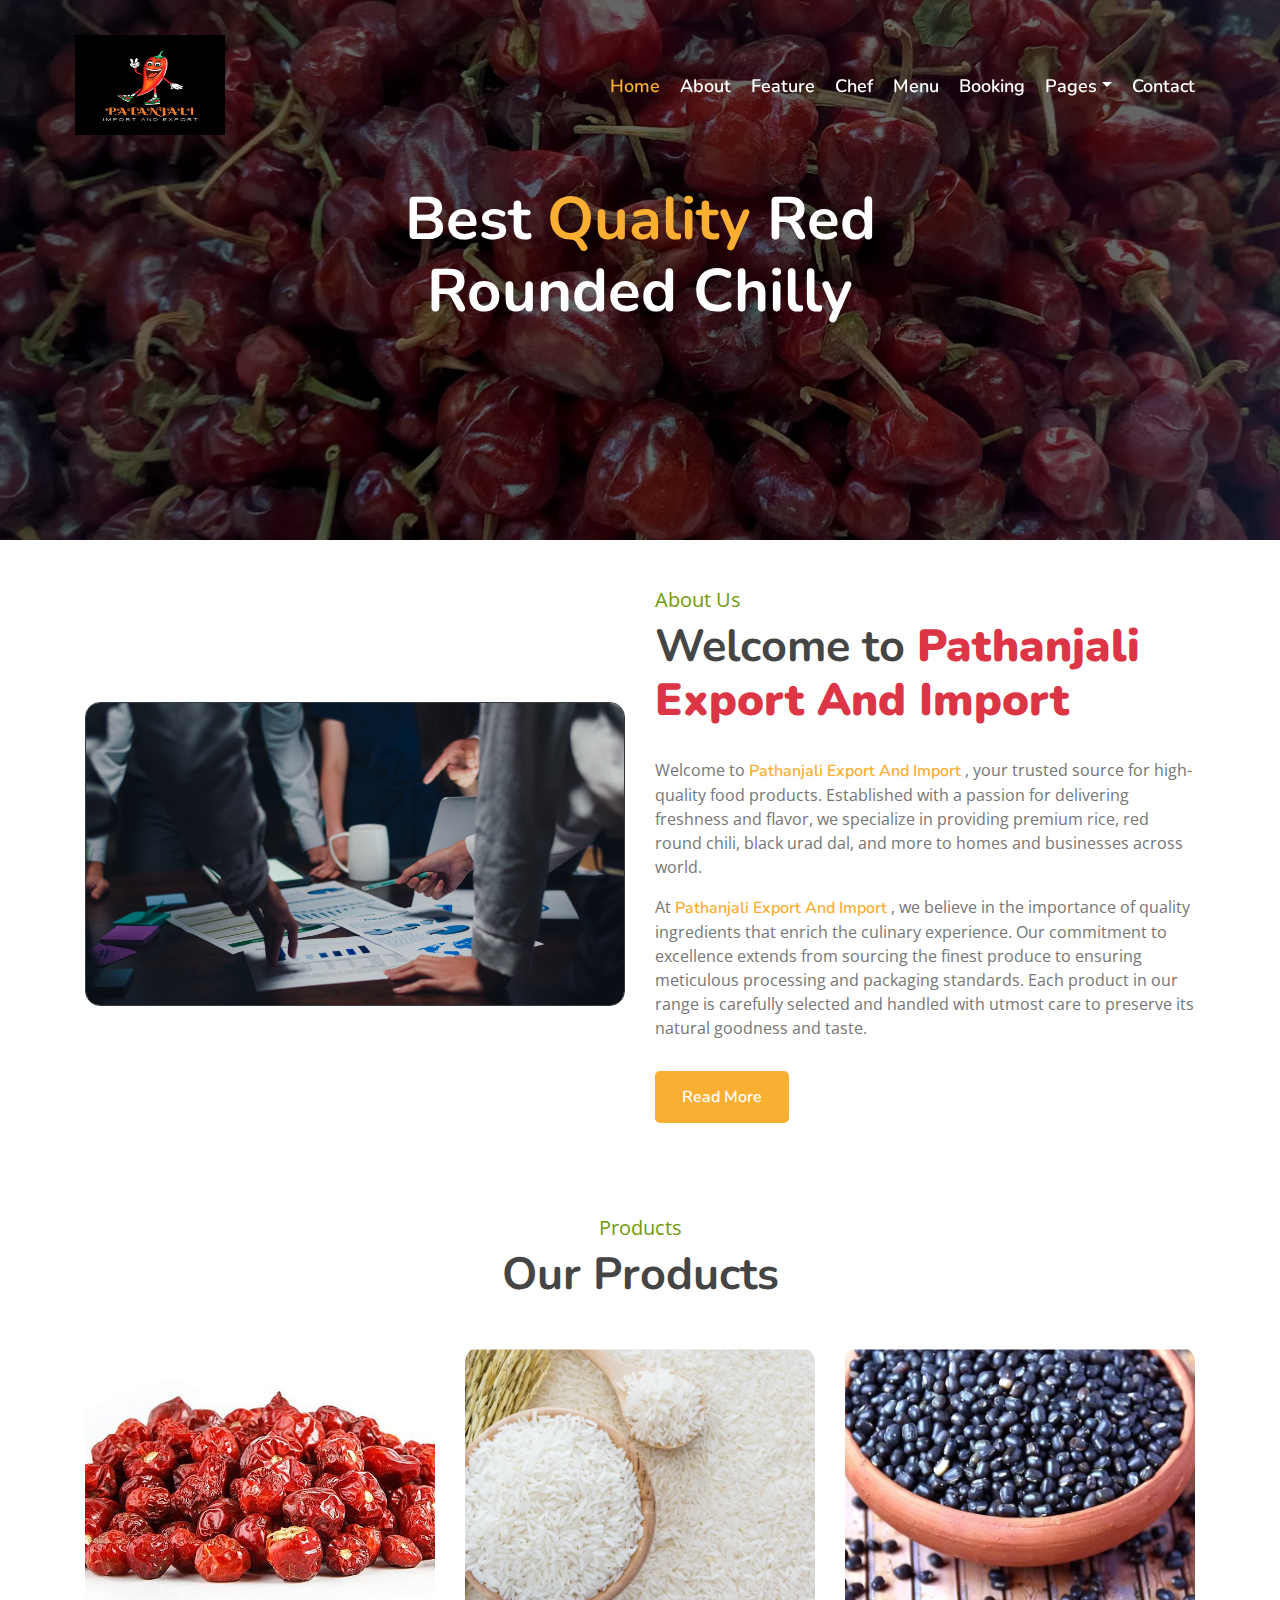
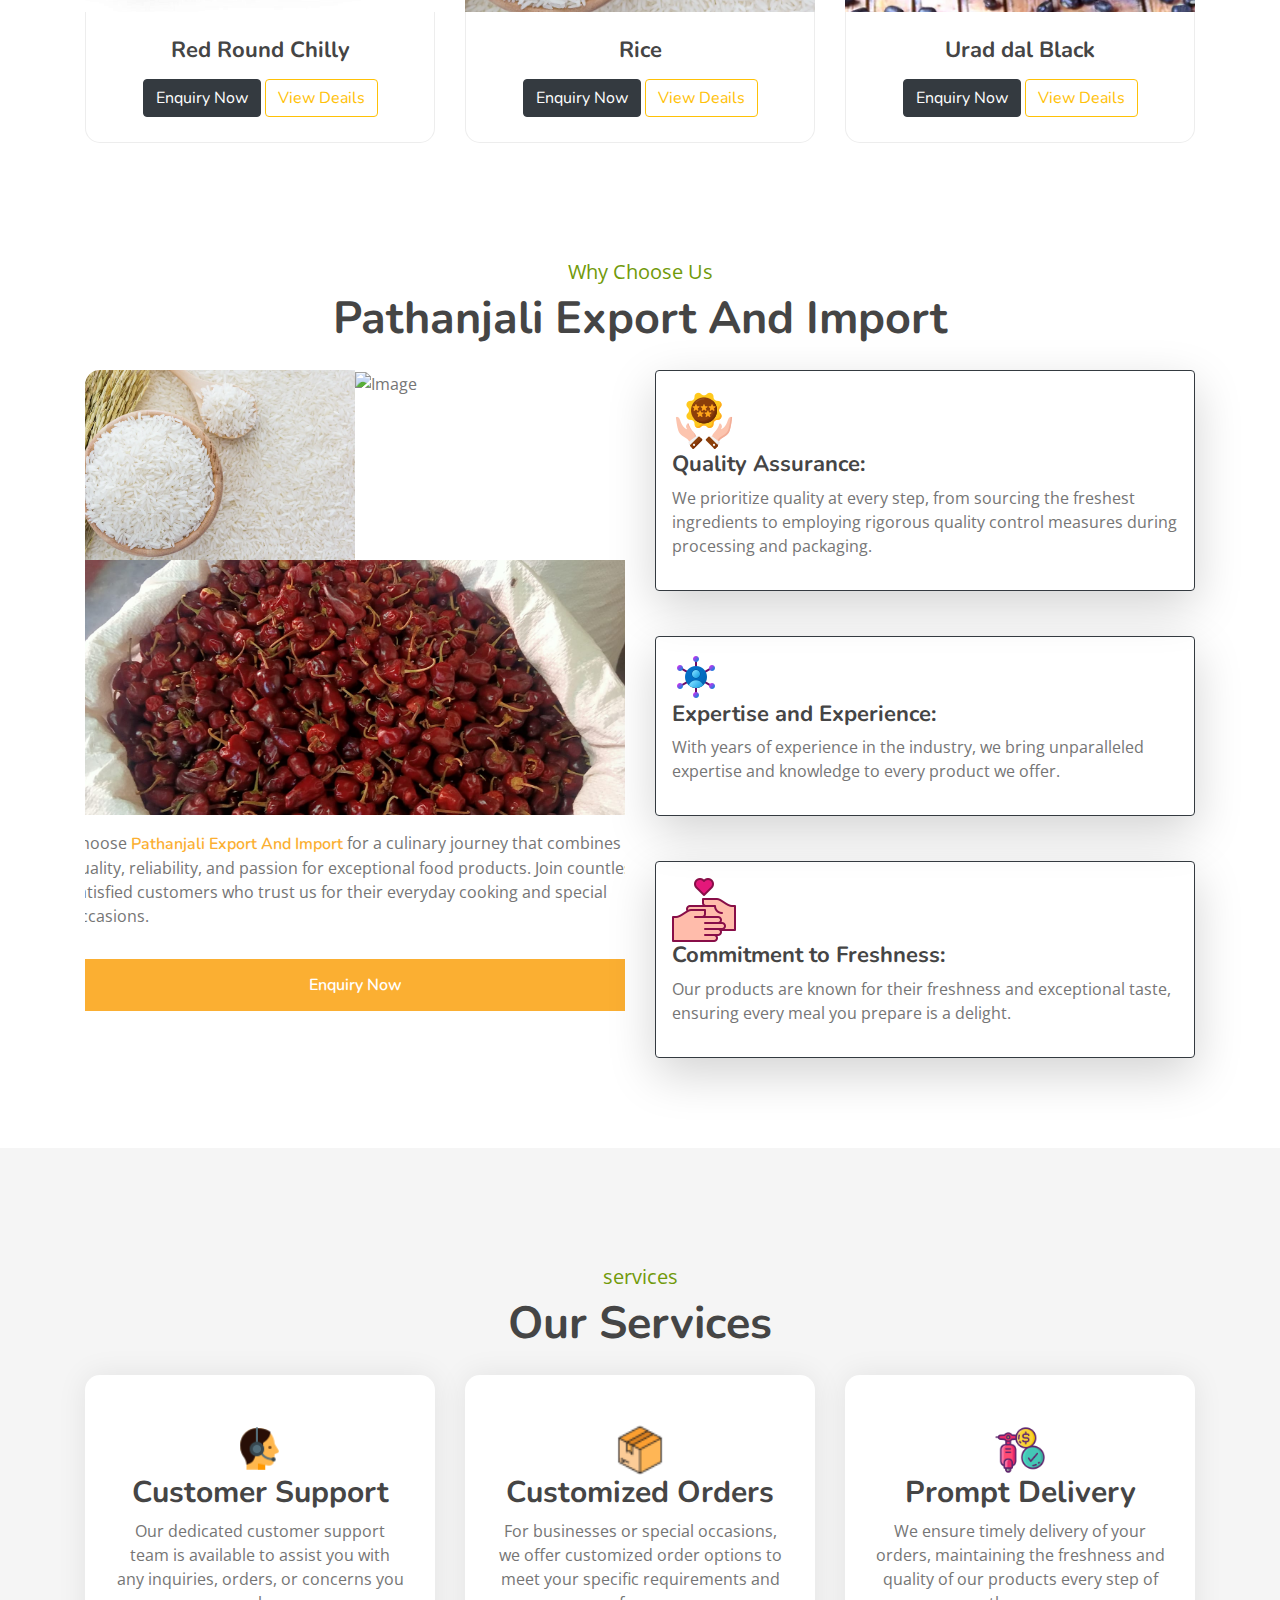
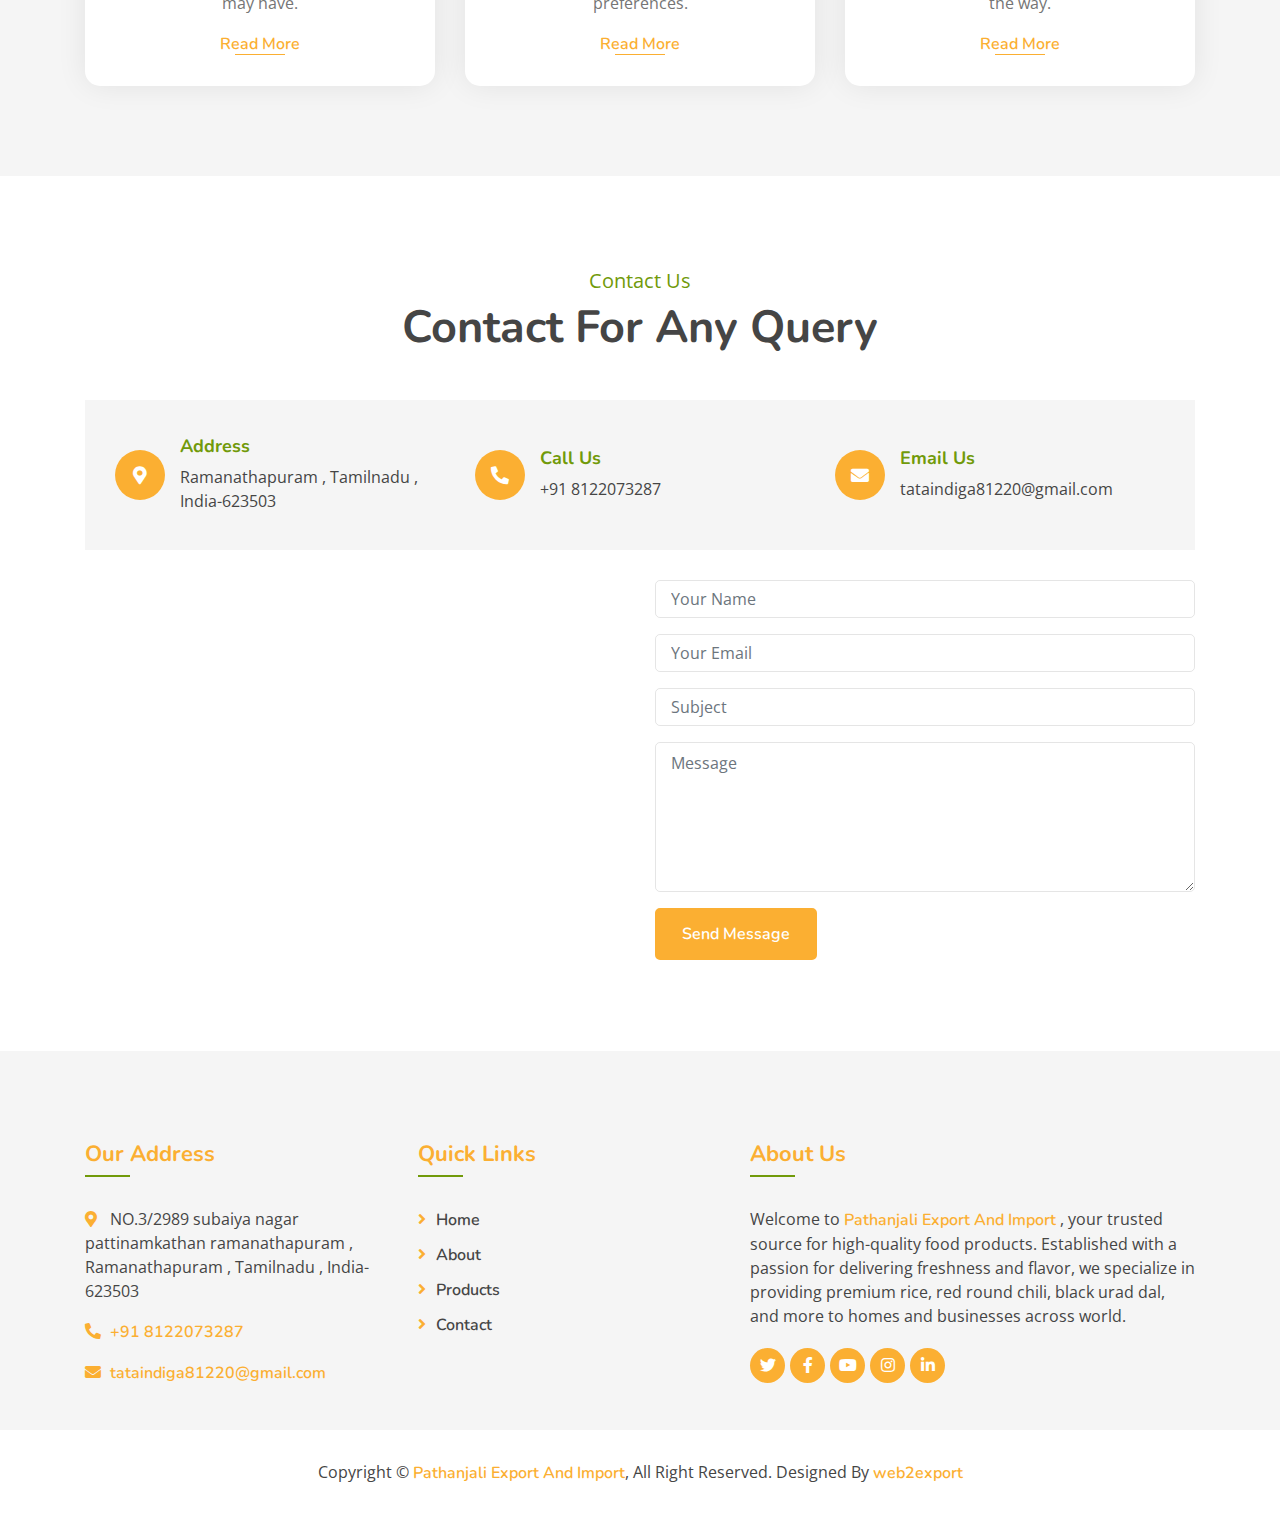
==== index.html @ d8babcac "load" ====
<!DOCTYPE html>
<html lang="en">

<head>
    <meta charset="utf-8">
    <title>Burger King - Food Website Template</title>
    <meta content="width=device-width, initial-scale=1.0" name="viewport">
    <meta content="Free Website Template" name="keywords">
    <meta content="Free Website Template" name="description">

    <!-- Favicon -->
    <link href="img/favicon.ico" rel="icon">

    <!-- Google Font -->
    <link href="https://fonts.googleapis.com/css?family=Open+Sans:300,400|Nunito:600,700" rel="stylesheet">

    <!-- CSS Libraries -->
    <link href="https://stackpath.bootstrapcdn.com/bootstrap/4.4.1/css/bootstrap.min.css" rel="stylesheet">
    <link href="https://cdnjs.cloudflare.com/ajax/libs/font-awesome/5.10.0/css/all.min.css" rel="stylesheet">
    <link href="lib/animate/animate.min.css" rel="stylesheet">
    <link href="lib/owlcarousel/assets/owl.carousel.min.css" rel="stylesheet">
    <link href="lib/flaticon/font/flaticon.css" rel="stylesheet">
    <link href="lib/tempusdominus/css/tempusdominus-bootstrap-4.min.css" rel="stylesheet" />

    <!-- Template Stylesheet -->
    <link href="css/style.css" rel="stylesheet">
</head>

<body>
    <!-- Nav Bar Start -->
    <div class="navbar navbar-expand-lg bg-light navbar-light">
        <div class="container-fluid">
            <a href="index.html" class="navbar-brand"><img src="image/logo/logo.png" height="100px" width="150px" alt=""></a>
            <button type="button" class="navbar-toggler" data-toggle="collapse" data-target="#navbarCollapse">
                <span class="navbar-toggler-icon"></span>
            </button>

            <div class="collapse navbar-collapse justify-content-between" id="navbarCollapse">
                <div class="navbar-nav ml-auto">
                    <a href="index.html" class="nav-item nav-link active">Home</a>
                    <a href="about.html" class="nav-item nav-link">About</a>
                    <a href="feature.html" class="nav-item nav-link">Feature</a>
                    <a href="team.html" class="nav-item nav-link">Chef</a>
                    <a href="menu.html" class="nav-item nav-link">Menu</a>
                    <a href="booking.html" class="nav-item nav-link">Booking</a>
                    <div class="nav-item dropdown">
                        <a href="#" class="nav-link dropdown-toggle" data-toggle="dropdown">Pages</a>
                        <div class="dropdown-menu">
                            <a href="blog.html" class="dropdown-item">Blog Grid</a>
                            <a href="single.html" class="dropdown-item">Blog Detail</a>
                        </div>
                    </div>
                    <a href="contact.html" class="nav-item nav-link">Contact</a>
                </div>
            </div>
        </div>
    </div>
    <!-- Nav Bar End -->


    <!-- Carousel Start -->
    <div class="carousel">
        <div class="container-fluid">
            <div class="owl-carousel">
                <div class="carousel-item">
                    <div class="carousel-img">
                        <img src="image/banner.jpg" alt="Image">
                    </div>
                    <div class="carousel-text">
                        <h1>Best <span>Quality</span> Red Rounded Chilly</h1>
                        
                    </div>
                </div>
                <div class="carousel-item">
                    <div class="carousel-img">
                        <img src="image/rice.jpg" alt="Image">
                    </div>
                    <div class="carousel-text">
                        <h1>Best <span>Quality</span> Rice</h1>
                        
                    </div>
                </div>
                <div class="carousel-item">
                    <div class="carousel-img">
                        <img src="image/black_udat.jpg" alt="Image">
                    </div>
                    <div class="carousel-text">
                        <h1>Best <span>Quality</span>  Black Urad dal </h1>
                        
                    </div>
                </div>
            </div>
        </div>
    </div>
    <!-- Carousel End -->


    <!-- Booking Start -->
    <!-- <div class="booking">
        <div class="container">
            <div class="row align-items-center">
                <div class="col-lg-7">
                    <div class="booking-content">
                        <div class="section-header">
                            <p>Book A Table</p>
                            <h2>Book Your Table For Private Dinners & Happy Hours</h2>
                        </div>
                        <div class="about-text">
                            <p>
                                Lorem ipsum dolor sit amet, consectetur adipiscing elit. Phasellus nec pretium mi.
                                Curabitur facilisis ornare velit non vulputate. Aliquam metus tortor, auctor id gravida
                                condimentum, viverra quis sem.
                            </p>
                            <p>
                                Lorem ipsum dolor sit amet, consectetur adipiscing elit. Phasellus nec pretium mi.
                                Curabitur facilisis ornare velit non vulputate. Aliquam metus tortor, auctor id gravida
                                condimentum, viverra quis sem. Curabitur non nisl nec nisi scelerisque maximus. Aenean
                                consectetur convallis porttitor. Aliquam interdum at lacus non blandit.
                            </p>
                        </div>
                    </div>
                </div>
                <div class="col-lg-5">
                    <div class="booking-form">
                        <form>
                            <div class="control-group">
                                <div class="input-group">
                                    <input type="text" class="form-control" placeholder="Name" required="required" />
                                    <div class="input-group-append">
                                        <div class="input-group-text"><i class="far fa-user"></i></div>
                                    </div>
                                </div>
                            </div>
                            <div class="control-group">
                                <div class="input-group">
                                    <input type="email" class="form-control" placeholder="Email" required="required" />
                                    <div class="input-group-append">
                                        <div class="input-group-text"><i class="far fa-envelope"></i></div>
                                    </div>
                                </div>
                            </div>
                            <div class="control-group">
                                <div class="input-group">
                                    <input type="text" class="form-control" placeholder="Mobile" required="required" />
                                    <div class="input-group-append">
                                        <div class="input-group-text"><i class="fa fa-mobile-alt"></i></div>
                                    </div>
                                </div>
                            </div>
                            <div class="control-group">
                                <div class="input-group date" id="date" data-target-input="nearest">
                                    <input type="text" class="form-control datetimepicker-input" placeholder="Date"
                                        data-target="#date" data-toggle="datetimepicker" />
                                    <div class="input-group-append" data-target="#date" data-toggle="datetimepicker">
                                        <div class="input-group-text"><i class="far fa-calendar-alt"></i></div>
                                    </div>
                                </div>
                            </div>
                            <div class="control-group">
                                <div class="input-group time" id="time" data-target-input="nearest">
                                    <input type="text" class="form-control datetimepicker-input" placeholder="Time"
                                        data-target="#time" data-toggle="datetimepicker" />
                                    <div class="input-group-append" data-target="#time" data-toggle="datetimepicker">
                                        <div class="input-group-text"><i class="far fa-clock"></i></div>
                                    </div>
                                </div>
                            </div>
                            <div class="control-group">
                                <div class="input-group">
                                    <select class="custom-select form-control">
                                        <option selected>Guest</option>
                                        <option value="1">1 Guest</option>
                                        <option value="2">2 Guest</option>
                                        <option value="3">3 Guest</option>
                                        <option value="4">4 Guest</option>
                                        <option value="5">5 Guest</option>
                                        <option value="6">6 Guest</option>
                                        <option value="7">7 Guest</option>
                                        <option value="8">8 Guest</option>
                                        <option value="9">9 Guest</option>
                                        <option value="10">10 Guest</option>
                                    </select>
                                    <div class="input-group-append">
                                        <div class="input-group-text"><i class="fa fa-chevron-down"></i></div>
                                    </div>
                                </div>
                            </div>
                            <div>
                                <button class="btn custom-btn" type="submit">Book Now</button>
                            </div>
                        </form>
                    </div>
                </div>
            </div>
        </div>
    </div> -->
    <!-- Booking End -->


    <!-- About Start -->
    <div class="about">
        <div class="container">
            <div class="row align-items-center">
                <div class="col-lg-6">
                    <div class="about-img">
                         <img src="image/about.jpg"  class="border border-3 border-dark" alt="">
                    </div>
                </div>
                <div class="col-lg-6">
                    <div class="about-content">
                        <div class="section-header">
                            <p>About Us</p>
                            <h2>Welcome to <b class="text-danger">Pathanjali Export And Import</b></h2>
                        </div>
                        <div class="about-text">
                            <p>
                                Welcome to <a href="/">Pathanjali Export And Import</a> , your trusted source for high-quality food products. Established with a passion for delivering freshness and flavor, we specialize in providing premium rice, red round chili, black urad dal, and more to homes and businesses across world.
                            </p>
                            <p>
                                At <a href="/">Pathanjali Export And Import</a> , we believe in the importance of quality ingredients that enrich the culinary experience. Our commitment to excellence extends from sourcing the finest produce to ensuring meticulous processing and packaging standards. Each product in our range is carefully selected and handled with utmost care to preserve its natural goodness and taste.
                            </p>
                            <a class="btn custom-btn" href="about.html">Read More</a>
                        </div>
                    </div>
                </div>
            </div>
        </div>
    </div>
    <!-- About End -->


    <!-- Video Modal Start-->
    <div class="modal fade" id="videoModal" tabindex="-1" role="dialog" aria-labelledby="exampleModalLabel"
        aria-hidden="true">
        <div class="modal-dialog" role="document">
            <div class="modal-content">
                <div class="modal-body">
                    <button type="button" class="close" data-dismiss="modal" aria-label="Close">
                        <span aria-hidden="true">&times;</span>
                    </button>
                    <!-- 16:9 aspect ratio -->
                    <div class="embed-responsive embed-responsive-16by9">
                        <iframe class="embed-responsive-item" src="" id="video" allowscriptaccess="always"
                            allow="autoplay"></iframe>
                    </div>
                </div>
            </div>
        </div>
    </div>
    <!-- Video Modal End -->

 <!-- Team Start -->
 <div class="team">
    <div class="container">
        <div class="section-header text-center">
            <p> Products</p>
            <h2>Our Products</h2>
        </div>
        <div class="row">
            <div class="col-lg-4 col-md-6">
                <div class="team-item ">
                    <div class="team-img ">
                        <img src="image/red2.jpg"  height="250px" style="object-fit: cover;"   alt="Image">
                       
                    </div>
                    <div class="team-text">
                        <h2>Red Round Chilly</h2>
                       <a href="" class="btn btn-dark mt-2">Enquiry Now</a>
                       <a href="" class="btn btn-outline-warning mt-2">View Deails</a>
                    </div>
                </div>
            </div>
            <div class="col-lg-4 col-md-6">
                <div class="team-item">
                    <div class="team-img">
                        <img src="image/rice.jpg"  height="250px" style="object-fit: cover;"    alt="Image">
                        
                    </div>
                    <div class="team-text">
                        <h2>Rice</h2>
                        <a href="" class="btn btn-dark mt-2">Enquiry Now</a>
                        <a href="" class="btn btn-outline-warning mt-2">View Deails</a>
                    </div>
                </div>
            </div>
            <div class="col-lg-4 col-md-6">
                <div class="team-item">
                    <div class="team-img">
                        <img src="image/udat1.jpg"  height="250px" style="object-fit: cover;"    alt="Image">
                         
                    </div>
                    <div class="team-text">
                        <h2>Urad dal Black </h2>
                        <a href="" class="btn btn-dark mt-2">Enquiry Now</a>
                        <a href="" class="btn btn-outline-warning mt-2">View Deails</a>
                    </div>
                </div>
            </div>
             
        </div>
    </div>
</div>
<!-- Team End -->
    <!-- Feature Start -->
    <div class="feature">
        <div class="section-header text-center my-4">
            <p>Why Choose Us</p>
            <h2>Pathanjali Export And Import</h2>
        </div>
        <div class="container">
            <div class="row">
                <div class="col-lg-6">
                   
                    <div class="feature-text">
                        <div class="feature-img">
                            <div class="row">
                                <div class="col-6">
                                    <img src="image/rice.jpg" height="100%"  alt="Image">
                                </div>
                                <div class="col-6">
                                    <img src="image/black_udat.jpg" height="100%" alt="Image">
                                </div>
                                <div class="col-12">
                                    <img src="image/round_chilly.jpg" alt="Image">
                                </div>
                                <p class="mt-3">Choose <a href="/">Pathanjali Export And Import</a> for a culinary journey that combines quality, reliability, and passion for exceptional food products. Join countless satisfied customers who trust us for their everyday cooking and special occasions.</p>
                            <a class="btn custom-btn" href="">Enquiry Now</a>
                                 
                            </div>
                        </div>
                       
                    </div>
                </div>
                <div class="col-lg-6">
                    <div class="row align-items-center">
                        <div class="col-sm-12">
                            <div class="feature-item border border-4 border-dark p-3 rounded shadow-lg" >
                                <img src="image/icon/Quality Assurance.png" alt="">
                                <h3>Quality Assurance: </h3>
                                <p>
                                    We prioritize quality at every step, from sourcing the freshest ingredients to employing rigorous quality control measures during processing and packaging.
                                </p>
                            </div>
                        </div>
                        <div class="col-sm-12">
                            <div class="feature-item border border-4 border-dark p-3 rounded shadow-lg">
                                <img src="image/icon/Expertise and Experience.png" alt="">

                                <h3>Expertise and Experience: </h3>
                                <p>
                                    With years of experience in the industry, we bring unparalleled expertise and knowledge to every product we offer.
                                </p>
                            </div>
                        </div>
                        <div class="col-sm-12">
                            <div class="feature-item border border-4 border-dark p-3 rounded shadow-lg">
                                <img src="image/icon/Commitment .png" alt="">
                                <h3>Commitment to Freshness:</h3>
                                <p>
                                    Our products are known for their freshness and exceptional taste, ensuring every meal you prepare is a delight.
                                </p>
                            </div>
                        </div>
                    </div>
                    <div class="row">
                        <div class="col-12">
                            <!-- <p>
                                Choose <a href="/">Pathanjali Export And Import</a> for a culinary journey that combines quality, reliability, and passion for exceptional food products. Join countless satisfied customers who trust us for their everyday cooking and special occasions.
                            </p> -->
                        </div>
                        <!-- <div class="col-sm-12">
                            <div class="feature-item">
                                <i class="flaticon-medal"></i>
                                <h3>Commitment to Freshness:</h3>
                                <p>
                                    Our products are known for their freshness and exceptional taste, ensuring every meal you prepare is a delight.
                                </p>
                            </div>
                        </div> -->
                        <!-- <div class="col-sm-6">
                            <div class="feature-item">
                                <i class="flaticon-meat"></i>
                                <h3>Customer Satisfaction:</h3>
                                <p>
                                    We prioritize your satisfaction above all else. Our dedicated team is committed to providing prompt service and addressing your needs with professionalism.
                                </p>
                            </div>
                        </div> -->
                    </div>
                    <!-- <div class="row">
                        <div class="col-sm-6">
                            <div class="feature-item">
                                <i class="flaticon-courier"></i>
                                <h3>Reliability: </h3>
                                <p>
                                    Count on us for consistent quality and timely delivery, whether you're ordering for personal use or business purposes.
                                </p>
                            </div>
                        </div>
                        <div class="col-sm-6">
                            <div class="feature-item">
                                <i class="flaticon-fruits-and-vegetables"></i>
                                <h3>Expertise and Experience: </h3>
                                <p>
                                    With years of experience in the industry, we bring unparalleled expertise and knowledge to every product we offer.
                                </p>
                            </div>
                        </div>
                    </div> -->
                </div>
            </div>
        </div>
    </div>
    <!-- Feature End -->


    <!-- Food Start -->
    <div class="food">
        <div class="container">
            <div class="section-header text-center my-4">
                <p>  services</p>
                <h2>Our Services</h2>
            </div>
            <div class="row align-items-center">
                
                <div class="col-md-4">
                    <div class="food-item">
                        <img src="image/icon/Customer Support.png" height="50px" width="50px" alt="">
                        <h2>Customer Support</h2>
                        <p>
                            Our dedicated customer support team is available to assist you with any inquiries, orders, or concerns you may have. 
                        </p>
                        <a href="about.html">Read More</a>
                    </div>
                </div>
                <div class="col-md-4">
                    <div class="food-item">
                        <img src="image/icon/Customized Orders.png" height="50px" width="50px" alt="">
                        <h2>Customized Orders</h2>
                        <p>
                            For businesses or special occasions, we offer customized order options to meet your specific requirements and preferences.
                        </p>
                        <a href="about.html">Read More</a>

                    </div>
                </div>
                <div class="col-md-4">
                    <div class="food-item">
                        <img src="image/icon/Delivery.png" height="50px" width="50px" alt="">
                        <h2>Prompt Delivery</h2>
                        <p>
                            We ensure timely delivery of your orders, maintaining the freshness and quality of our products every step of the way.
                        </p>
                        <a href="about.html">Read More</a>

                    </div>
                </div>
            </div>
        </div>
    </div>
    <!-- Food End -->


     


   


    


    <!-- Contact Start -->
    <div class="contact">
        <div class="container">
            <div class="section-header text-center">
                <p>Contact Us</p>
                <h2>Contact For Any Query</h2>
            </div>
            <div class="row align-items-center contact-information">
                <div class="col-md-6 col-lg-4" title="NO.3/2989 subaiya nagar pattinamkathan ramanathapuram , Ramanathapuram , Tamilnadu , India-623503">
                    <div class="contact-info">
                        <div class="contact-icon">
                            <i class="fa fa-map-marker-alt"></i>
                        </div>
                        <div class="contact-text">
                            <h3>Address</h3>
                            <p> Ramanathapuram , Tamilnadu , India-623503 </p>
                        </div>
                    </div>
                </div>
                <div class="col-md-6 col-lg-4">
                    <div class="contact-info">
                        <div class="contact-icon">
                            <i class="fa fa-phone-alt"></i>
                        </div>
                        <div class="contact-text">
                            <h3>Call Us</h3>
                            <p>+91 8122073287</p>
                        </div>
                    </div>
                </div>
                <div class="col-md-6 col-lg-4">
                    <div class="contact-info">
                        <div class="contact-icon">
                            <i class="fa fa-envelope"></i>
                        </div>
                        <div class="contact-text">
                            <h3>Email Us</h3>
                            <p>tataindiga81220@gmail.com</p>
                        </div>
                    </div>
                </div>
              
            </div>
            <div class="row contact-form">
                <div class="col-md-6">
                    <iframe src="https://www.google.com/maps/embed?pb=!1m18!1m12!1m3!1d31493.352673121193!2d78.84782014687319!3d9.362522549753304!2m3!1f0!2f0!3f0!3m2!1i1024!2i768!4f13.1!3m3!1m2!1s0x3b0197da3c58dda7%3A0xece1da3a7fee0341!2sKadampa%20Nagar%2C%20Ramanathapuram%2C%20Tamil%20Nadu%20623503!5e0!3m2!1sen!2sin!4v1721721222101!5m2!1sen!2sin" width="600" height="450" style="border:0;" allowfullscreen="" loading="lazy" referrerpolicy="no-referrer-when-downgrade"></iframe>
                </div>
                <div class="col-md-6">
                    <div id="success"></div>
                    <form name="sentMessage" id="contactForm" novalidate="novalidate">
                        <div class="control-group">
                            <input type="text" class="form-control" id="name" placeholder="Your Name"
                                required="required" data-validation-required-message="Please enter your name" />
                            <p class="help-block text-danger"></p>
                        </div>
                        <div class="control-group">
                            <input type="email" class="form-control" id="email" placeholder="Your Email"
                                required="required" data-validation-required-message="Please enter your email" />
                            <p class="help-block text-danger"></p>
                        </div>
                        <div class="control-group">
                            <input type="text" class="form-control" id="subject" placeholder="Subject"
                                required="required" data-validation-required-message="Please enter a subject" />
                            <p class="help-block text-danger"></p>
                        </div>
                        <div class="control-group">
                            <textarea class="form-control" id="message" placeholder="Message" required="required"
                                data-validation-required-message="Please enter your message"></textarea>
                            <p class="help-block text-danger"></p>
                        </div>
                        <div>
                            <button class="btn custom-btn" type="submit" id="sendMessageButton">Send Message</button>
                        </div>
                    </form>
                </div>
            </div>
        </div>
    </div>
    <!-- Contact End -->


     


    <!-- Footer Start -->
    <div class="footer">
        <div class="container">
            <div class="row">
                <div class="col-lg-7">
                    <div class="row">
                        <div class="col-md-6">
                            <div class="footer-contact">
                                <h2>Our Address</h2>
                                <p><i class="fa fa-map-marker-alt"></i>NO.3/2989 subaiya nagar pattinamkathan ramanathapuram , Ramanathapuram , Tamilnadu , India-623503</p>
                                <p><i class="fa fa-phone-alt"></i><a href="tel:8122073287">+91 8122073287</a></p>
                                <p><i class="fa fa-envelope"></i><a href="mailto:tataindiga81220@gmail.com">tataindiga81220@gmail.com</a></p>
                               
                            </div>
                        </div>
                        <div class="col-md-6">
                            <div class="footer-link">
                                <h2>Quick Links</h2>
                                <a href="/">Home</a>
                                <a href="about.html">About</a>
                                <a href="">Products</a>
                                <a href="contact.html">Contact</a>                                
                            </div>
                        </div>
                    </div>
                </div>
                <div class="col-lg-5">
                    <div class="footer-newsletter">
                        <h2>About Us</h2>
                        <p>
                            Welcome to <a href="/">Pathanjali Export And Import</a> , your trusted source for high-quality food products. Established with a passion for delivering freshness and flavor, we specialize in providing premium rice, red round chili, black urad dal, and more to homes and businesses across world.
                        </p>
                        <div class="footer-social">
                            <a href=""><i class="fab fa-twitter"></i></a>
                            <a href=""><i class="fab fa-facebook-f"></i></a>
                            <a href=""><i class="fab fa-youtube"></i></a>
                            <a href=""><i class="fab fa-instagram"></i></a>
                            <a href=""><i class="fab fa-linkedin-in"></i></a>
                        </div>
                    </div>
                </div>
            </div>
        </div>
        <div class="copyright">
            <div class="container">
                <p>Copyright &copy; <a href="/">Pathanjali Export And Import</a>, All Right Reserved.</p>
                <p>Designed By <a href="https://web2export.com">web2export</a></p>
            </div>
        </div>
    </div>
    <!-- Footer End -->

    <a href="#" class="back-to-top"><i class="fa fa-chevron-up"></i></a>

    <!-- JavaScript Libraries -->
    <script src="https://code.jquery.com/jquery-3.4.1.min.js"></script>
    <script src="https://stackpath.bootstrapcdn.com/bootstrap/4.4.1/js/bootstrap.bundle.min.js"></script>
    <script src="lib/easing/easing.min.js"></script>
    <script src="lib/owlcarousel/owl.carousel.min.js"></script>
    <script src="lib/tempusdominus/js/moment.min.js"></script>
    <script src="lib/tempusdominus/js/moment-timezone.min.js"></script>
    <script src="lib/tempusdominus/js/tempusdominus-bootstrap-4.min.js"></script>

    <!-- Contact Javascript File -->
    <script src="mail/jqBootstrapValidation.min.js"></script>
    <script src="mail/contact.js"></script>

    <!-- Template Javascript -->
    <script src="js/main.js"></script>
</body>

</html>
---- lib/flaticon/font/flaticon.css ----
/*
  	Flaticon icon font: Flaticon
  	Creation date: 19/09/2020 16:59
  	*/

@font-face {
  font-family: "Flaticon";
  src: url("./Flaticon.eot");
  src: url("./Flaticon.eot?#iefix") format("embedded-opentype"),
       url("./Flaticon.woff2") format("woff2"),
       url("./Flaticon.woff") format("woff"),
       url("./Flaticon.ttf") format("truetype"),
       url("./Flaticon.svg#Flaticon") format("svg");
  font-weight: normal;
  font-style: normal;
}

@media screen and (-webkit-min-device-pixel-ratio:0) {
  @font-face {
    font-family: "Flaticon";
    src: url("./Flaticon.svg#Flaticon") format("svg");
  }
}

[class^="flaticon-"]:before, [class*=" flaticon-"]:before,
[class^="flaticon-"]:after, [class*=" flaticon-"]:after {   
  font-family: Flaticon;
        font-size: 20px;
font-style: normal;
margin-left: 20px;
}

.flaticon-burger:before { content: "\f100"; }
.flaticon-fast-food:before { content: "\f101"; }
.flaticon-snack:before { content: "\f102"; }
.flaticon-cocktail:before { content: "\f103"; }
.flaticon-vegetable:before { content: "\f104"; }
.flaticon-meat:before { content: "\f105"; }
.flaticon-medal:before { content: "\f106"; }
.flaticon-fruits-and-vegetables:before { content: "\f107"; }
.flaticon-cooking:before { content: "\f108"; }
.flaticon-courier:before { content: "\f109"; }
---- css/style.css ----
/*******************************/
/********* General CSS *********/
/*******************************/
body {
    color: #757575;
    background: #ffffff;
    font-family: 'open sans', sans-serif;
}

h1,
h2, 
h3, 
h4,
h5, 
h6 {
    color: #454545;
    font-family: 'Nunito', sans-serif;
}

a {
    font-family: 'Nunito', sans-serif;
    font-weight: 600;
    color: #fbaf32;
    transition: .3s;
}

a:hover,
a:active,
a:focus {
    color: #719a0a;
    outline: none;
    text-decoration: none;
}

.btn.custom-btn {
    padding: 12px 25px;
    font-family: 'Nunito', sans-serif;
    font-size: 16px;
    font-weight: 600;
    color: #ffffff;
    background: #fbaf32;
    border: 2px solid #fbaf32;
    border-radius: 5px;
    transition: .5s;
}

.btn.custom-btn:hover {
    color: #fbaf32;
    background: transparent;
}

.btn.custom-btn:focus,
.form-control:focus,
.custom-select:focus {
    box-shadow: none;
}

.container-fluid {
    max-width: 1366px;
}

.back-to-top {
    position: fixed;
    display: none;
    background: #fbaf32;
    width: 44px;
    height: 44px;
    text-align: center;
    line-height: 1;
    font-size: 22px;
    right: 15px;
    bottom: 15px;
    border-radius: 5px;
    transition: background 0.5s;
    z-index: 9;
}

.back-to-top i {
    color: #ffffff;
    padding-top: 10px;
}

.back-to-top:hover {
    background: #719a0a;
}

[class^="flaticon-"]:before, [class*=" flaticon-"]:before,
[class^="flaticon-"]:after, [class*=" flaticon-"]:after {   
    font-size: inherit;
    margin-left: 0;
}


/**********************************/
/*********** Nav Bar CSS **********/
/**********************************/
.navbar {
    position: relative;
    transition: .5s;
    z-index: 999;
}

.navbar.nav-sticky {
    position: fixed;
    top: 0;
    width: 100%;
    box-shadow: 0 2px 5px rgba(0, 0, 0, .3);
}

.navbar .navbar-brand {
    margin: 0;
    color: #fbaf32;
    font-size: 45px;
    line-height: 0px;
    font-weight: 700;
    font-family: 'Nunito', sans-serif;
    transition: .5s;
    
}

.navbar .navbar-brand span {
    color: #719a0a;
}

.navbar .navbar-brand:hover {
    color: #fbaf32;
}

.navbar .navbar-brand:hover span {
    color: #fbaf32;
}

.navbar .navbar-brand img {
    max-width: 100%;
    /* max-height: 40px; */
}

.navbar .dropdown-menu {
    margin-top: 0;
    border: 0;
    border-radius: 0;
    background: #f8f9fa;
}

@media (min-width: 992px) {
    .navbar {
        position: absolute;
        width: 100%;
        padding: 30px 60px;
        background: transparent !important;
        z-index: 9;
    }
    
    .navbar.nav-sticky {
        padding: 10px 60px;
        background: #ffffff !important;
    }
    
    .navbar .navbar-brand {
        color: #fbaf32;
    }
    
    .navbar.nav-sticky .navbar-brand {
        color: #fbaf32;
    }

    .navbar-light .navbar-nav .nav-link,
    .navbar-light .navbar-nav .nav-link:focus {
        padding: 10px 10px 8px 10px;
        font-family: 'Nunito', sans-serif;
        color: #ffffff;
        font-size: 18px;
        font-weight: 600;
    }
    
    .navbar-light.nav-sticky .navbar-nav .nav-link,
    .navbar-light.nav-sticky .navbar-nav .nav-link:focus {
        color: #666666;
    }

    .navbar-light .navbar-nav .nav-link:hover,
    .navbar-light .navbar-nav .nav-link.active {
        color: #fbaf32;
    }
    
    .navbar-light.nav-sticky .navbar-nav .nav-link:hover,
    .navbar-light.nav-sticky .navbar-nav .nav-link.active {
        color: #fbaf32;
    }
}

@media (max-width: 991.98px) {   
    .navbar {
        padding: 15px;
        background: #ffffff !important;
    }
    
    .navbar .navbar-brand {
        color: #fbaf32;
    }
    
    .navbar .navbar-nav {
        margin-top: 15px;
    }
    
    .navbar a.nav-link {
        padding: 5px;
    }
    
    .navbar .dropdown-menu {
        box-shadow: none;
    }
}


/*******************************/
/********** Hero CSS ***********/
/*******************************/
.carousel {
    position: relative;
    width: 100%;
    height: 60VH;
    min-height: 400px;
    background: #ffffff;
}

.carousel .container-fluid {
    padding: 0;
}

.carousel .carousel-item {
    position: relative;
    width: 100%;
    height: 60VH;
    display: flex;
    align-items: center;
    justify-content: center;
    flex-direction: column;
}

.carousel .carousel-img {
    position: relative;
    width: 100%;
    height: 100%;
    text-align: right;
    overflow: hidden;
}

.carousel .carousel-img::after {
    position: absolute;
    content: "";
    top: 0;
    right: 0;
    bottom: 0;
    left: 0;
    background: rgba(0, 0, 0, 0.6);
    z-index: 1;
}

.carousel .carousel-img img {
    width: 100%;
    height: 100%;
    object-fit: cover;
}

.carousel .carousel-text {
    position: absolute;
    max-width: 700px;
    height: calc(100vh - 35px);
    display: flex;
    align-items: center;
    justify-content: center;
    flex-direction: column;
    z-index: 2;
}

.carousel .carousel-text h1 {
    text-align: center;
    color: #ffffff;
    font-size: 60px;
    font-weight: 700;
    margin-bottom: 30px;
}

.carousel .carousel-text h1 span {
    color: #fbaf32;
}

.carousel .carousel-text p {
    color: #ffffff;
    text-align: center;
    font-size: 20px;
    margin-bottom: 35px;
}

.carousel .carousel-btn .btn:last-child {
    margin-left: 10px;
    background: #719a0a;
    border-color: #719a0a;
}

.carousel .carousel-btn .btn:last-child:hover {
    color: #719a0a;
    background: transparent;
}

.carousel .animated {
    -webkit-animation-duration: 1s;
    animation-duration: 1s;
}

@media (max-width: 991.98px) {
    .carousel,
    .carousel .carousel-item,
    .carousel .carousel-text {
        height: calc(100vh - 105px);
    }
    
    .carousel .carousel-text h1 {
        font-size: 35px;
    }
    
    .carousel .carousel-text p {
        font-size: 16px;
    }
    
    .carousel .carousel-text .btn {
        padding: 12px 30px;
        font-size: 15px;
        letter-spacing: 0;
    }
}

@media (max-width: 767.98px) {
    .carousel,
    .carousel .carousel-item,
    .carousel .carousel-text {
        height: calc(100vh - 70px);
    }
    
    .carousel .carousel-text h1 {
        font-size: 30px;
    }
    
    .carousel .carousel-text .btn {
        padding: 10px 25px;
        font-size: 15px;
        letter-spacing: 0;
    }
}

@media (max-width: 575.98px) {
    .carousel .carousel-text h1 {
        font-size: 25px;
    }
    
    .carousel .carousel-text .btn {
        padding: 8px 20px;
        font-size: 14px;
        letter-spacing: 0;
    }
}


/*******************************/
/******* Page Header CSS *******/
/*******************************/
.page-header {
    position: relative;
    margin-bottom: 45px;
    padding: 150px 0 90px 0;
    text-align: center;
    background: linear-gradient(rgba(0, 0, 0, .5), rgba(0, 0, 0, .5)), url(../img/page-header.jpg);
    background-position: center;
    background-repeat: no-repeat;
    background-size: cover;
}

.page-header h2 {
    position: relative;
    color: #fbaf32;
    font-size: 60px;
    font-weight: 700;
}

.page-header a {
    position: relative;
    padding: 0 12px;
    font-size: 20px;
    text-transform: uppercase;
    color: #ffffff;
}

.page-header a:hover {
    color: #ffffff;
}

.page-header a::after {
    position: absolute;
    content: "/";
    width: 8px;
    height: 8px;
    top: -1px;
    right: -7px;
    text-align: center;
    color: #fbaf32;
}

.page-header a:last-child::after {
    display: none;
}

@media (max-width: 767.98px) {
    .page-header h2 {
        font-size: 35px;
    }
    
    .page-header a {
        font-size: 18px;
    }
}


/*******************************/
/******* Section Header ********/
/*******************************/
.section-header {
    position: relative;
    margin-bottom: 45px;
}

.section-header p {
    color: #719a0a;
    margin-bottom: 5px;
    position: relative;
    font-size: 20px;
}

.section-header h2 {
    margin: 0;
    position: relative;
    font-size: 45px;
    font-weight: 700;
}

@media (max-width: 991.98px) {
    .section-header h2 {
        font-size: 40px;
        font-weight: 600;
    }
}

@media (max-width: 767.98px) {
    .section-header h2 {
        font-size: 35px;
        font-weight: 600;
    }
}

@media (max-width: 575.98px) {
    .section-header h2 {
        font-size: 30px;
        font-weight: 600;
    }
}


/*******************************/
/********* Booking CSS *********/
/*******************************/
.booking {
    position: relative;
    width: 100%;
    margin-bottom: 45px;
    background: rgba(0, 0, 0, .04);
}

.booking .booking-content {
    padding: 45px 0 15px 0;
}

.booking .booking-content .section-header {
    margin-bottom: 30px;
}

.booking .booking-form {
    padding: 60px 30px;
    background: #fbaf32;
}

.booking .booking-form .control-group {
    margin-bottom: 15px;
}

.booking .booking-form .input-group-text {
    position: absolute;
    padding: 0;
    border: none;
    background: none;
    top: 15px;
    right: 15px;
    color: #ffffff;
    font-size: 14px;
}

.booking .booking-form .form-control {
    height: 45px;
    font-size: 14px;
    color: #ffffff;
    padding: 0 15px;
    border-radius: 5px !important;
    border: 1px solid #ffffff;
    background: transparent;
}

.booking .booking-form select.form-control {
    padding: 0 10px;
}

.booking .booking-form .form-control::placeholder {
    color: #ffffff;
    opacity: 1;
}

.booking .booking-form .form-control:-ms-input-placeholder,
.booking .booking-form .form-control::-ms-input-placeholder {
    color: #ffffff;
}

.booking .booking-form .input-group [data-toggle="datetimepicker"] {
    cursor: default;
}

.booking .booking-form .btn.custom-btn {
    width: 100%;
    color: #fbaf32;
    background: #ffffff;
    border: 1px solid #ffffff;
}

.booking .booking-form .btn.custom-btn:hover {
    color: #ffffff;
    background: transparent;
}


/*******************************/
/********** Menu CSS ***********/
/*******************************/
.food {
    position: relative;
    width: 100%;
    padding: 90px 0 60px 0;
    margin: 45px 0;
    background: rgba(0, 0, 0, .04);
}

.food .food-item {
    position: relative;
    width: 100%;
    margin-bottom: 30px;
    padding: 50px 30px 30px;
    text-align: center;
    background: #ffffff;
    border-radius: 15px;
    box-shadow: 0 0 30px rgba(0, 0, 0, .08);
    transition: .3s;
}

.food .food-item:hover {
    box-shadow: none;
}

.food .food-item i {
    position: relative;
    display: inline-block;
    color: #fbaf32;
    font-size: 60px;
    line-height: 60px;
    margin-bottom: 20px;
    transition: .3s;
}

.food .food-item:hover i {
    color: #719a0a;
}

.food .food-item i::after {
    position: absolute;
    content: "";
    width: calc(100% + 20px);
    height: calc(100% + 20px);
    top: -20px;
    left: -15px;
    border: 3px dotted #fbaf32;
    border-right: transparent;
    border-bottom: transparent;
    border-radius: 100px;
    transition: .3s;
}

.food .food-item:hover i::after {
    border: 3px dotted #719a0a;
    border-right: transparent;
    border-bottom: transparent;
}

.food .food-item h2 {
    font-size: 30px;
    font-weight: 700;
}

.food .food-item a {
    position: relative;
    font-size: 16px;
}

.food .food-item a::after {
    position: absolute;
    content: "";
    width: 50px;
    height: 1px;
    bottom: 0;
    left: calc(50% - 25px);
    background: #fbaf32;
    transition: .3s;
}

.food .food-item a:hover::after {
    width: 100%;
    left: 0;
    background: #719a0a;
}



/*******************************/
/********** About CSS **********/
/*******************************/
.about {
    position: relative;
    width: 100%;
    padding: 45px 0;
}

.about .section-header {
    margin-bottom: 30px;
    margin-left: 0;
}

.about .about-img {
    position: relative;
}

.about .about-img img {
    position: relative;
    width: 100%;
    border-radius: 15px;
}

.about .btn-play {
    position: absolute;
    z-index: 1;
    top: 50%;
    left: 50%;
    transform: translateX(-50%) translateY(-50%);
    box-sizing: content-box;
    display: block;
    width: 32px;
    height: 44px;
    border-radius: 50%;
    border: none;
    outline: none;
    padding: 18px 20px 18px 28px;
}

.about .btn-play:before {
    content: "";
    position: absolute;
    z-index: 0;
    left: 50%;
    top: 50%;
    transform: translateX(-50%) translateY(-50%);
    display: block;
    width: 100px;
    height: 100px;
    background: #fbaf32;
    border-radius: 50%;
    animation: pulse-border 1500ms ease-out infinite;
}

.about .btn-play:after {
    content: "";
    position: absolute;
    z-index: 1;
    left: 50%;
    top: 50%;
    transform: translateX(-50%) translateY(-50%);
    display: block;
    width: 100px;
    height: 100px;
    background: #fbaf32;
    border-radius: 50%;
    transition: all 200ms;
}

.about .btn-play img {
    position: relative;
    z-index: 3;
    max-width: 100%;
    width: auto;
    height: auto;
}

.about .btn-play span {
    display: block;
    position: relative;
    z-index: 3;
    width: 0;
    height: 0;
    border-left: 32px solid #ffffff;
    border-top: 22px solid transparent;
    border-bottom: 22px solid transparent;
}

@keyframes pulse-border {
  0% {
    transform: translateX(-50%) translateY(-50%) translateZ(0) scale(1);
    opacity: 1;
  }
  100% {
    transform: translateX(-50%) translateY(-50%) translateZ(0) scale(1.5);
    opacity: 0;
  }
}

#videoModal {
    padding-left: 17px;
}

#videoModal .modal-dialog {
    position: relative;
    max-width: 800px;
    margin: 60px auto 0 auto;
}

#videoModal .modal-body {
    position: relative;
    padding: 0px;
}

#videoModal .close {
    position: absolute;
    width: 30px;
    height: 30px;
    right: 0px;
    top: -30px;
    z-index: 999;
    font-size: 30px;
    font-weight: normal;
    color: #ffffff;
    background: #000000;
    opacity: 1;
}

.about .about-content {
    position: relative;
}

.about .about-text p {
    font-size: 16px;
}

.about .about-text a.btn {
    position: relative;
    margin-top: 15px;
}

@media (max-width: 991.98px) {
    .about .about-img {
        margin-bottom: 30px;
    }
}


/*******************************/
/********* Feature CSS *********/
/*******************************/
.feature {
    position: relative;
    width: 100%;
    padding: 45px 0 0 0;
}

.feature .section-header {
    margin-bottom: 30px;
}

.feature .feature-text {
    position: relative;
    width: 100%;
}

.feature .feature-img {
    border-radius: 15px;
    margin-bottom: 25px;
    overflow: hidden;
}

.feature .feature-img .col-6,
.feature .feature-img .col-12 {
    padding: 0;
    overflow: hidden;
}

.feature .feature-img img {
    width: 100%;
    transition: .3s;
}

.feature .feature-img img:hover {
    transform: scale(1.1);
}

.feature .feature-text .btn {
    width: 100%;
    margin-top: 15px;
    margin-bottom: 45px;
}

.feature .feature-item {
    width: 100%;
    margin-bottom: 45px;
}

.feature .feature-item i {
    position: relative;
    display: block;
    color: #719a0a;
    font-size: 60px;
    line-height: 60px;
    margin-bottom: 15px;
    background-image: linear-gradient(#719a0a, #fbaf32);
    -webkit-background-clip: text;
    -webkit-text-fill-color: transparent;
}

.feature .feature-item i::after {
    position: absolute;
    content: "";
    width: 40px;
    height: 40px;
    top: -10px;
    left: 20px;
    background: #fbaf32;
    border-radius: 30px;
    z-index: -1;
}

.feature .feature-item h3 {
    font-size: 22px;
    font-weight: 700;
}


/*******************************/
/*********** Menu CSS **********/
/*******************************/
.menu {
    position: relative;
    padding: 45px 0 15px 0;
}

.menu .menu-tab {
    position: relative;
}

.menu .menu-tab img {
    max-width: 100%;
    border-radius: 15px;
}

.menu .menu-tab .nav.nav-pills .nav-link {
    color: #ffffff;
    background: #fbaf32;
    border-radius: 5px;
    margin: 0 5px;
}

.menu .menu-tab .nav.nav-pills .nav-link:hover,
.menu .menu-tab .nav.nav-pills .nav-link.active {
    color: #ffffff;
    background: #719a0a;
}

.menu .menu-tab .tab-content {
    padding: 30px 0 0 0;
    background: transparent;
}

.menu .menu-tab .tab-content .container {
    padding: 0;
}

.menu .menu-item {
    position: relative;
    margin-bottom: 30px;
    display: flex;
    align-items: center;
}

.menu .menu-img {
    width: 80px;
    margin-right: 20px;
}

.menu .menu-img img {
    width: 100%;
    border-radius: 100px;
}

.menu .menu-text {
    width: calc(100% - 100px);
}

.menu .menu-text h3 {
    position: relative;
    display: block;
    font-size: 22px;
    font-weight: 700;
}

.menu .menu-text h3::after {
    position: absolute;
    content: "";
    width: 100%;
    height: 0;
    top: 13px;
    left: 0;
    border-top: 2px dotted #cccccc;
    z-index: -1;
}

.menu .menu-text h3 span {
    display: inline-block;
    float: left;
    padding-right: 5px;
    background: #ffffff;
}

.menu .menu-text h3 strong {
    display: inline-block;
    float: right;
    padding-left: 5px;
    color: #fbaf32;
    background: #ffffff;
}

.menu .menu-text p {
    position: relative;
    margin: 5px 0 0 0;
    float: left;
    display: block;
}

@media(max-width: 575.98px) {
    .menu .menu-text p,
    .menu .menu-text h3,
    .menu .menu-text h3 span,
    .menu .menu-text h3 strong {
        display: block;
        float: none;
        padding: 0;
        margin: 0;
    }
    
    .menu .menu-text h3 {
        font-size: 18px;
        margin-bottom: 0;
    }
    
    .menu .menu-text h3 span {
        margin-bottom: 3px;
    }
    
    .menu .menu-text h3::after {
        display: none;
    }
}


/*******************************/
/*********** Team CSS **********/
/*******************************/
.team {
    position: relative;
    width: 100%;
    padding: 45px 0 15px 0;
}

.team .team-item {
    position: relative;
    margin-bottom: 30px;
    background: #ffffff;
}

.team .team-img {
    position: relative;
    border-radius: 15px 15px 0 0;
    overflow: hidden;
}

.team .team-img img {
    position: relative;
    width: 100%;
    margin-top: 15px;
    transform: scale(1.1);
    transition: .3s;
}

.team .team-item:hover img {
    margin-top: 0;
    margin-bottom: 15px;
}

.team .team-social {
    position: absolute;
    width: 100%;
    height: 100%;
    top: 0;
    left: 0;
    display: flex;
    align-items: center;
    justify-content: center;
    transition: .5s;
}

.team .team-social a {
    position: relative;
    margin: 0 3px;
    margin-top: 100px;
    width: 40px;
    height: 40px;
    display: flex;
    align-items: center;
    justify-content: center;
    border-radius: 40px;
    font-size: 16px;
    color: #ffffff;
    background: #fbaf32;
    opacity: 0;
}

.team .team-social a:hover {
    color: #ffffff;
    background: #719a0a;
}

.team .team-item:hover .team-social {
    background: rgba(256, 256, 256, .5);
}

.team .team-item:hover .team-social a:first-child {
    opacity: 1;
    margin-top: 0;
    transition: .3s 0s;
}

.team .team-item:hover .team-social a:nth-child(2) {
    opacity: 1;
    margin-top: 0;
    transition: .3s .1s;
}

.team .team-item:hover .team-social a:nth-child(3) {
    opacity: 1;
    margin-top: 0;
    transition: .3s .2s;
}

.team .team-item:hover .team-social a:nth-child(4) {
    opacity: 1;
    margin-top: 0;
    transition: .3s .3s;
}

.team .team-text {
    position: relative;
    padding: 25px 15px;
    text-align: center;
    background: #ffffff;
    border: 1px solid rgba(0, 0, 0, .07);
    border-top: none;
    border-radius: 0 0 15px 15px;
}

.team .team-text h2 {
    font-size: 22px;
    font-weight: 700;
}

.team .team-text p {
    margin: 0;
    font-size: 16px;
}


/*******************************/
/******* Testimonial CSS *******/
/*******************************/
.testimonial {
    position: relative;
    width: 100%;
    padding: 90px 0;
    margin: 45px 0;
    background: rgba(0, 0, 0, .04);
}

.testimonial .testimonials-carousel {
    position: relative;
    width: calc(100% + 30px);
    margin: 0 -15px;
}

.testimonial .testimonial-item {
    position: relative;
    margin: 15px;
    padding: 30px;
    display: flex;
    align-items: center;
    justify-content: center;
    flex-direction: column;
    background: #ffffff;
    border-radius: 15px;
    box-shadow: 0 0 15px rgba(0, 0, 0, .08);
    transition: .3s;
    overflow: hidden;
}

.testimonial .testimonial-item:hover {
    box-shadow: none;
}

.testimonial .testimonial-img {
    position: relative;
    width: 100px;
    border-radius: 100px;
    margin-bottom: 20px;
    overflow: hidden;
}

.testimonial .testimonial-img img {
    width: 100%;
    border-radius: 100px;
}

.testimonial .testimonial-item p {
    text-align: center;
    margin-bottom: 10px;
}

.testimonial .testimonial-item h2 {
    position: relative;
    font-size: 18px;
    font-weight: 700;
    margin-bottom: 2px;
}

.testimonial .testimonial-item h3 {
    color: #999999;
    font-size: 16px;
    font-weight: 600;
    margin: 0;
}

.testimonial .owl-dots {
    margin-top: 10px;
    text-align: center;
}

.testimonial .owl-dot {
    display: inline-block;
    margin: 0 5px;
    width: 12px;
    height: 12px;
    border-radius: 50%;
    background: #fbaf32;
}

.testimonial .owl-dot.active {
    background: #719a0a;
}


/*******************************/
/*********** Blog CSS **********/
/*******************************/
.blog {
    position: relative;
    width: 100%;
    padding: 45px 0 0 0;
}

.blog .blog-item {
    position: relative;
}

.blog .blog-img {
    position: relative;
    width: 100%;
    border-radius: 15px;
    overflow: hidden;
    z-index: 1;
}

.blog .blog-img img {
    width: 100%;
}

.blog .blog-content {
    position: relative;
    width: calc(100% - 60px);
    top: -60px;
    left: 30px;
    padding: 25px 30px 30px 30px;
    background: #ffffff;
    box-shadow: 0 0 30px rgba(0, 0, 0, .08);
    border-radius: 15px;
    z-index: 2;
}

.blog .blog-content h2.blog-title {
    font-size: 22px;
    font-weight: 700;
}

.blog .blog-meta {
    position: relative;
    display: flex;
    flex-wrap: wrap;
    margin-bottom: 15px;
}

.blog .blog-meta p {
    margin: 0 10px 0 0;
    font-size: 14px;
    color: #999999;
}

.blog .blog-meta i {
    color: #fbaf32;
    margin-right: 5px;
}

.blog .blog-meta p:last-child {
    margin: 0;
}

.blog .blog-text {
    position: relative;
}

.blog .blog-text p {
    margin-bottom: 10px;
}

.blog .blog-item a.btn {
    margin-top: 10px;
    padding: 5px 15px;
}

.blog .pagination .page-link {
    color: #fbaf32;
    border-radius: 5px;
    border-color: #fbaf32;
    margin: 0 2px;
}

.blog .pagination .page-link:hover,
.blog .pagination .page-item.active .page-link {
    color: #ffffff;
    background: #fbaf32;
}

.blog .pagination .disabled .page-link {
    color: #999999;
}

@media(max-width: 575.98px){
    .blog .blog-meta p {
        flex: 50%;
        font-size: 13px;
        margin: 0 0 5px 0;
    }
}


/*******************************/
/******* Single Post CSS *******/
/*******************************/
.single {
    position: relative;
    padding: 45px 0;
}

.single .single-content {
    position: relative;
    margin-bottom: 30px;
    overflow: hidden;
}

.single .single-content img {
    margin-bottom: 20px;
    width: 100%;
}

.single .single-tags {
    margin: -5px -5px 41px -5px;
    font-size: 0;
}

.single .single-tags a {
    margin: 5px;
    display: inline-block;
    padding: 7px 15px;
    font-size: 14px;
    font-weight: 400;
    color: #fbaf32;
    border: 1px solid #dddddd;
    border-radius: 5px;
}

.single .single-tags a:hover {
    color: #ffffff;
    background: #fbaf32;
    border-color: #fbaf32;
}

.single .single-bio {
    margin-bottom: 45px;
    padding: 30px;
    background: rgba(0, 0, 0, .04);
    display: flex;
}

.single .single-bio-img {
    width: 100%;
    max-width: 100px;
}

.single .single-bio-img img {
    width: 100%;
    border-radius: 100px;
}

.single .single-bio-text {
    padding-left: 30px;
}

.single .single-bio-text h3 {
    font-size: 20px;
    font-weight: 700;
}

.single .single-bio-text p {
    margin: 0;
}

.single .single-related {
    margin-bottom: 45px;
}

.single .single-related h2 {
    font-size: 30px;
    font-weight: 700;
    margin-bottom: 25px;
}

.single .related-slider {
    position: relative;
    margin: 0 -15px;
    width: calc(100% + 30px);
}

.single .related-slider .post-item {
    margin: 0 15px;
}

.single .post-item {
    display: flex;
    align-items: center;
    margin-bottom: 15px;
}

.single .post-item .post-img {
    width: 100%;
    max-width: 80px;
}

.single .post-item .post-img img {
    width: 100%;
    border-radius: 5px;
}

.single .post-item .post-text {
    padding-left: 15px;
}

.single .post-item .post-text a {
    color: #757575;
    font-size: 17px;
}

.single .post-item .post-text a:hover {
    color: #fbaf32;
}

.single .post-item .post-meta {
    display: flex;
    margin-top: 8px;
}

.single .post-item .post-meta p {
    display: inline-block;
    margin: 0;
    padding: 0 3px;
    font-size: 14px;
    font-weight: 300;
    font-style: italic;
}

.single .post-item .post-meta p a {
    margin-left: 5px;
    color: #999999;
    font-size: 14px;
    font-weight: 300;
    font-style: normal;
}

.single .related-slider .owl-nav {
    position: absolute;
    width: 90px;
    top: -55px;
    right: 15px;
    display: flex;
}

.single .related-slider .owl-nav .owl-prev,
.single .related-slider .owl-nav .owl-next {
    margin-left: 15px;
    width: 30px;
    height: 30px;
    display: flex;
    align-items: center;
    justify-content: center;
    color: #ffffff;
    background: #fbaf32;
    font-size: 16px;
    transition: .3s;
}

.single .related-slider .owl-nav .owl-prev:hover,
.single .related-slider .owl-nav .owl-next:hover {
    color: #ffffff;
    background: #719a0a;
}

.single .single-comment {
    position: relative;
    margin-bottom: 45px;
}

.single .single-comment h2 {
    font-size: 30px;
    font-weight: 700;
    margin-bottom: 25px;
}

.single .comment-list {
    list-style: none;
    padding: 0;
}

.single .comment-child {
    list-style: none;
}

.single .comment-body {
    display: flex;
    margin-bottom: 30px;
}

.single .comment-img {
    width: 60px;
}

.single .comment-img img {
    width: 100%;
    border-radius: 100px;
}

.single .comment-text {
    padding-left: 15px;
    width: calc(100% - 60px);
}

.single .comment-text h3 {
    font-size: 18px;
    font-weight: 600;
    margin-bottom: 3px;
}

.single .comment-text span {
    display: block;
    font-size: 14px;
    font-weight: 300;
    margin-bottom: 5px;
}

.single .comment-text .btn {
    padding: 3px 10px;
    font-size: 14px;
    color: #454545;
    background: #dddddd;
    border-radius: 5px;
}

.single .comment-text .btn:hover {
    background: #fbaf32;
}

.single .comment-form {
    position: relative;
}

.single .comment-form h2 {
    font-size: 30px;
    font-weight: 700;
    margin-bottom: 25px;
}

.single .comment-form form {
    padding: 30px;
    background: #f3f6ff;
}

.single .comment-form form .form-group:last-child {
    margin: 0;
}

.single .comment-form input,
.single .comment-form textarea {
    border-radius: 5px;
}


/**********************************/
/*********** Sidebar CSS **********/
/**********************************/
.sidebar {
    position: relative;
    width: 100%;
}

@media(max-width: 991.98px) {
    .sidebar {
        margin-top: 45px;
    }
}

.sidebar .sidebar-widget {
    position: relative;
    margin-bottom: 45px;
}

.sidebar .sidebar-widget .widget-title {
    position: relative;
    margin-bottom: 30px;
    padding-bottom: 5px;
    font-size: 25px;
    font-weight: 700;
}

.sidebar .sidebar-widget .widget-title::after {
    position: absolute;
    content: "";
    width: 60px;
    height: 2px;
    bottom: 0;
    left: 0;
    background: #fbaf32;
}

.sidebar .sidebar-widget .search-widget {
    position: relative;
}

.sidebar .search-widget input {
    height: 50px;
    border: 1px solid #dddddd;
    border-radius: 5px;
}

.sidebar .search-widget input:focus {
    box-shadow: none;
}

.sidebar .search-widget .btn {
    position: absolute;
    top: 6px;
    right: 15px;
    height: 40px;
    padding: 0;
    font-size: 25px;
    color: #fbaf32;
    background: none;
    border-radius: 0;
    border: none;
    transition: .3s;
}

.sidebar .search-widget .btn:hover {
    color: #719a0a;
}

.sidebar .sidebar-widget .recent-post {
    position: relative;
}

.sidebar .sidebar-widget .tab-post {
    position: relative;
}

.sidebar .tab-post .nav.nav-pills .nav-link {
    color: #ffffff;
    background: #fbaf32;
    border-radius: 0;
}

.sidebar .tab-post .nav.nav-pills .nav-link:hover,
.sidebar .tab-post .nav.nav-pills .nav-link.active {
    color: #ffffff;
    background: #719a0a;
}

.sidebar .tab-post .tab-content {
    padding: 15px 0 0 0;
    background: transparent;
}

.sidebar .tab-post .tab-content .container {
    padding: 0;
}

.sidebar .sidebar-widget .category-widget {
    position: relative;
}

.sidebar .category-widget ul {
    margin: 0;
    padding: 0;
    list-style: none;
}

.sidebar .category-widget ul li {
    margin: 0 0 12px 22px; 
}

.sidebar .category-widget ul li:last-child {
    margin-bottom: 0; 
}

.sidebar .category-widget ul li a {
    display: inline-block;
    line-height: 23px;
}

.sidebar .category-widget ul li::before {
    position: absolute;
    content: '\f105';
    font-family: 'Font Awesome 5 Free';
    font-weight: 900;
    color: #fbaf32;
    left: 1px;
}

.sidebar .category-widget ul li span {
    display: inline-block;
    float: right;
}

.sidebar .sidebar-widget .tag-widget {
    position: relative;
    margin: -5px -5px;
}

.single .tag-widget a {
    margin: 5px;
    display: inline-block;
    padding: 7px 15px;
    font-size: 14px;
    font-weight: 400;
    color: #fbaf32;
    border: 1px solid #dddddd;
    border-radius: 5px;
}

.single .tag-widget a:hover {
    color: #ffffff;
    background: #fbaf32;
    border-color: #fbaf32;
}

.sidebar .image-widget {
    display: block;
    width: 100%;
    overflow: hidden;
}

.sidebar .image-widget img {
    max-width: 100%;
    transition: .3s;
}

.sidebar .image-widget img:hover {
    transform: scale(1.1);
}


/*******************************/
/********* Contact CSS *********/
/*******************************/
.contact {
    position: relative;
    width: 100%;
    padding: 45px 0 15px 0;
}

.contact .contact-information {
    min-height: 150px;
    margin: 0 0 30px 0;
    padding: 30px 15px 0 15px;
    background: rgba(0, 0, 0, .04);
}

.contact .contact-info {
    position: relative;
    display: flex;
    align-items: center;
    margin-bottom: 30px;
}

.contact .contact-icon {
    position: relative;
    width: 50px;
    height: 50px;
    display: flex;
    align-items: center;
    justify-content: center;
    background: #fbaf32;
    border-radius: 50px;
}

.contact .contact-icon i {
    font-size: 18px;
    color: #ffffff;
}

.contact .contact-text {
    position: relative;
    width: calc(100% - 50px);
    display: flex;
    flex-direction: column;
    padding-left: 15px;
}

.contact .contact-text h3 {
    font-size: 18px;
    font-weight: 700;
    color: #719a0a;
}

.contact .contact-text p {
    margin: 0;
    font-size: 16px;
    color: #454545;
}

.contact .contact-social a {
    margin-right: 10px;
    font-size: 18px;
    color: #fbaf32;
}

.contact .contact-social a:hover {
    color: #719a0a;
}

.contact .contact-form iframe {
    width: 100%;
    height: 380px;
    border-radius: 15px;
    margin-bottom: 25px;
}

.contact .contact-form input {
    padding: 15px;
    background: none;
    border-radius: 5px;
    border: 1px solid rgba(0, 0, 0, .1);
}

.contact .contact-form textarea {
    height: 150px;
    padding: 8px 15px;
    background: none;
    border-radius: 5px;
    border: 1px solid rgba(0, 0, 0, .1);
}

.contact .help-block ul {
    margin: 0;
    padding: 0;
    list-style-type: none;
}


/*******************************/
/********* Footer CSS **********/
/*******************************/
.footer {
    position: relative;
    margin-top: 45px;
    padding-top: 90px;
    background: rgba(0, 0, 0, .04);
}

.footer .footer-contact,
.footer .footer-link,
.footer .footer-newsletter {
    position: relative;
    margin-bottom: 45px;
    color: #454545;
}

.footer .footer-contact h2,
.footer .footer-link h2,
.footer .footer-newsletter h2 {
    position: relative;
    margin-bottom: 30px;
    padding-bottom: 10px;
    font-size: 22px;
    font-weight: 700;
    color: #fbaf32;
}

.footer .footer-contact h2::after,
.footer .footer-link h2::after,
.footer .footer-newsletter h2::after {
    position: absolute;
    content: "";
    width: 45px;
    height: 2px;
    bottom: 0;
    left: 0;
    background: #719a0a;
}

.footer .footer-link a {
    display: block;
    margin-bottom: 10px;
    color: #454545;
    transition: .3s;
}

.footer .footer-link a::before {
    position: relative;
    content: "\f105";
    font-family: "Font Awesome 5 Free";
    font-weight: 900;
    margin-right: 10px;
    color: #fbaf32;
}

.footer .footer-link a:hover {
    color: #fbaf32;
    letter-spacing: 1px;
}

.footer .footer-contact p i {
    width: 25px;
    color: #fbaf32;
}

.footer .footer-social {
    position: relative;
    margin-top: 20px;
    display: flex;
}

.footer .footer-social a {
    display: inline-block;
    margin-right: 5px;
    width: 35px;
    height: 35px;
    display: flex;
    align-items: center;
    justify-content: center;
    background: #fbaf32;
    border-radius: 35px;
    font-size: 16px;
    color: #ffffff;
}

.footer .footer-social a:hover {
    background: #719a0a;
}

.footer .footer-social a:last-child {
    margin: 0;
}

.footer .footer-newsletter .form {
    position: relative;
    width: 100%;
}

.footer .footer-newsletter input {
    height: 60px;
    background: transparent;
    border: 1px solid #fbaf32;
    border-radius: 5px;
}

.footer .footer-newsletter .btn {
    position: absolute;
    top: 8px;
    right: 8px;
    height: 44px;
    padding: 8px 20px;
    font-size: 14px;
    font-weight: 700;
}

.footer .copyright {
    position: relative;
    width: 100%;
    padding: 30px 0;
    text-align: center;
    background: #ffffff;
}

.footer .copyright p {
    margin: 0;
    display: inline-block;
    color: #454545;
}

.footer .copyright p a {
    color: #fbaf32;
}

.footer .copyright p a:hover {
    color: #719a0a;
}
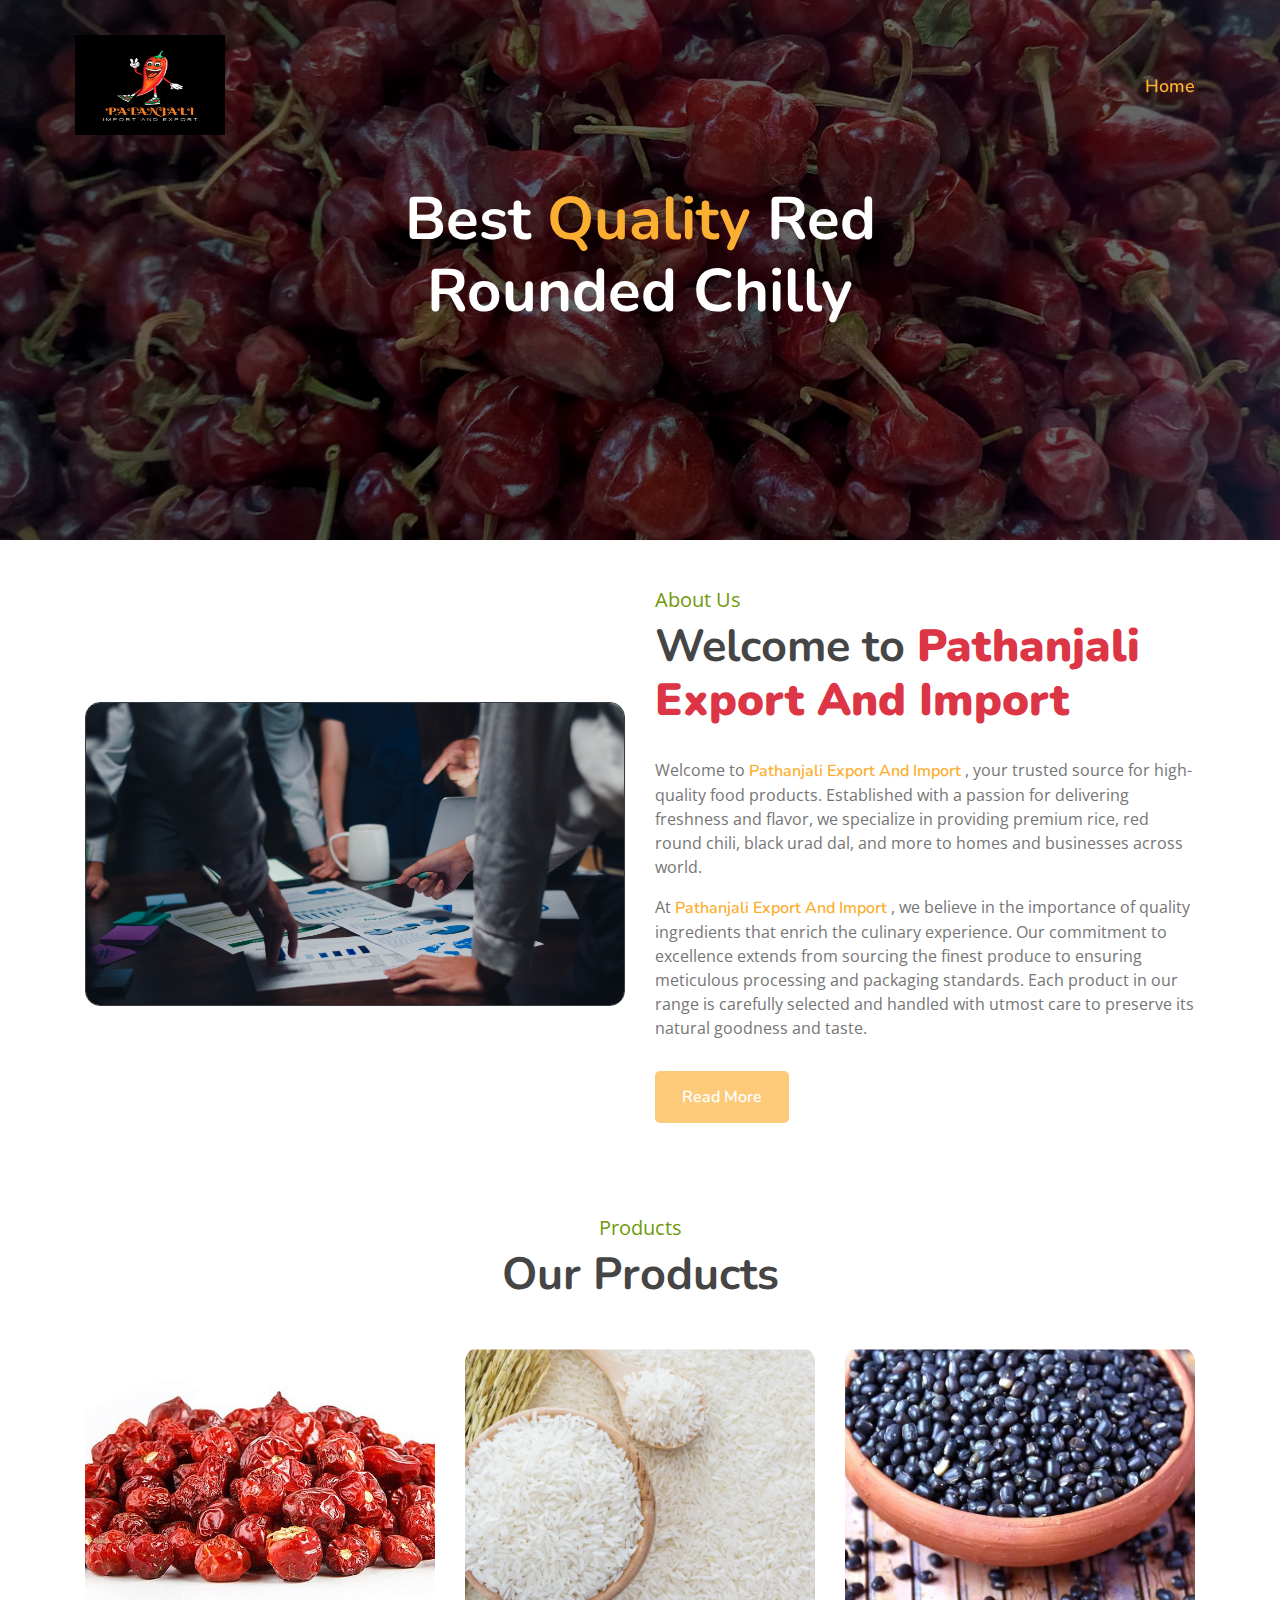
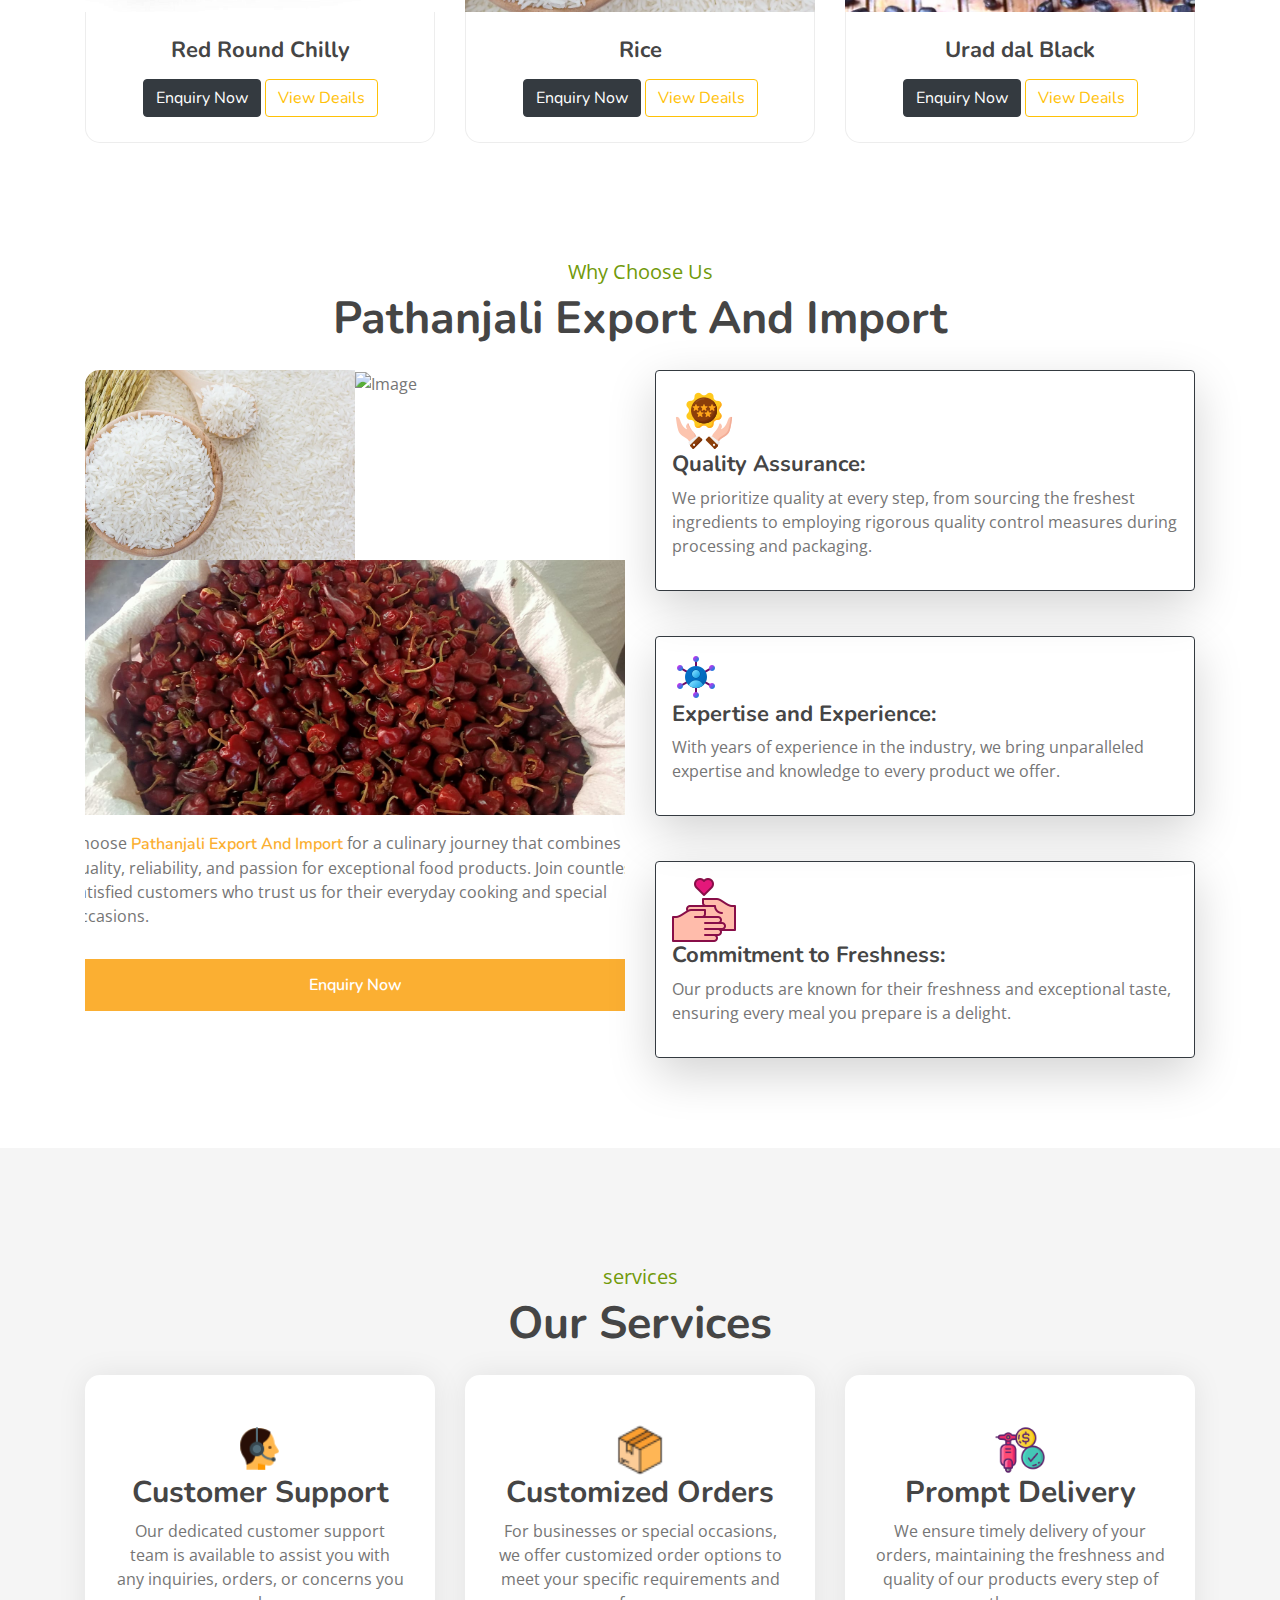
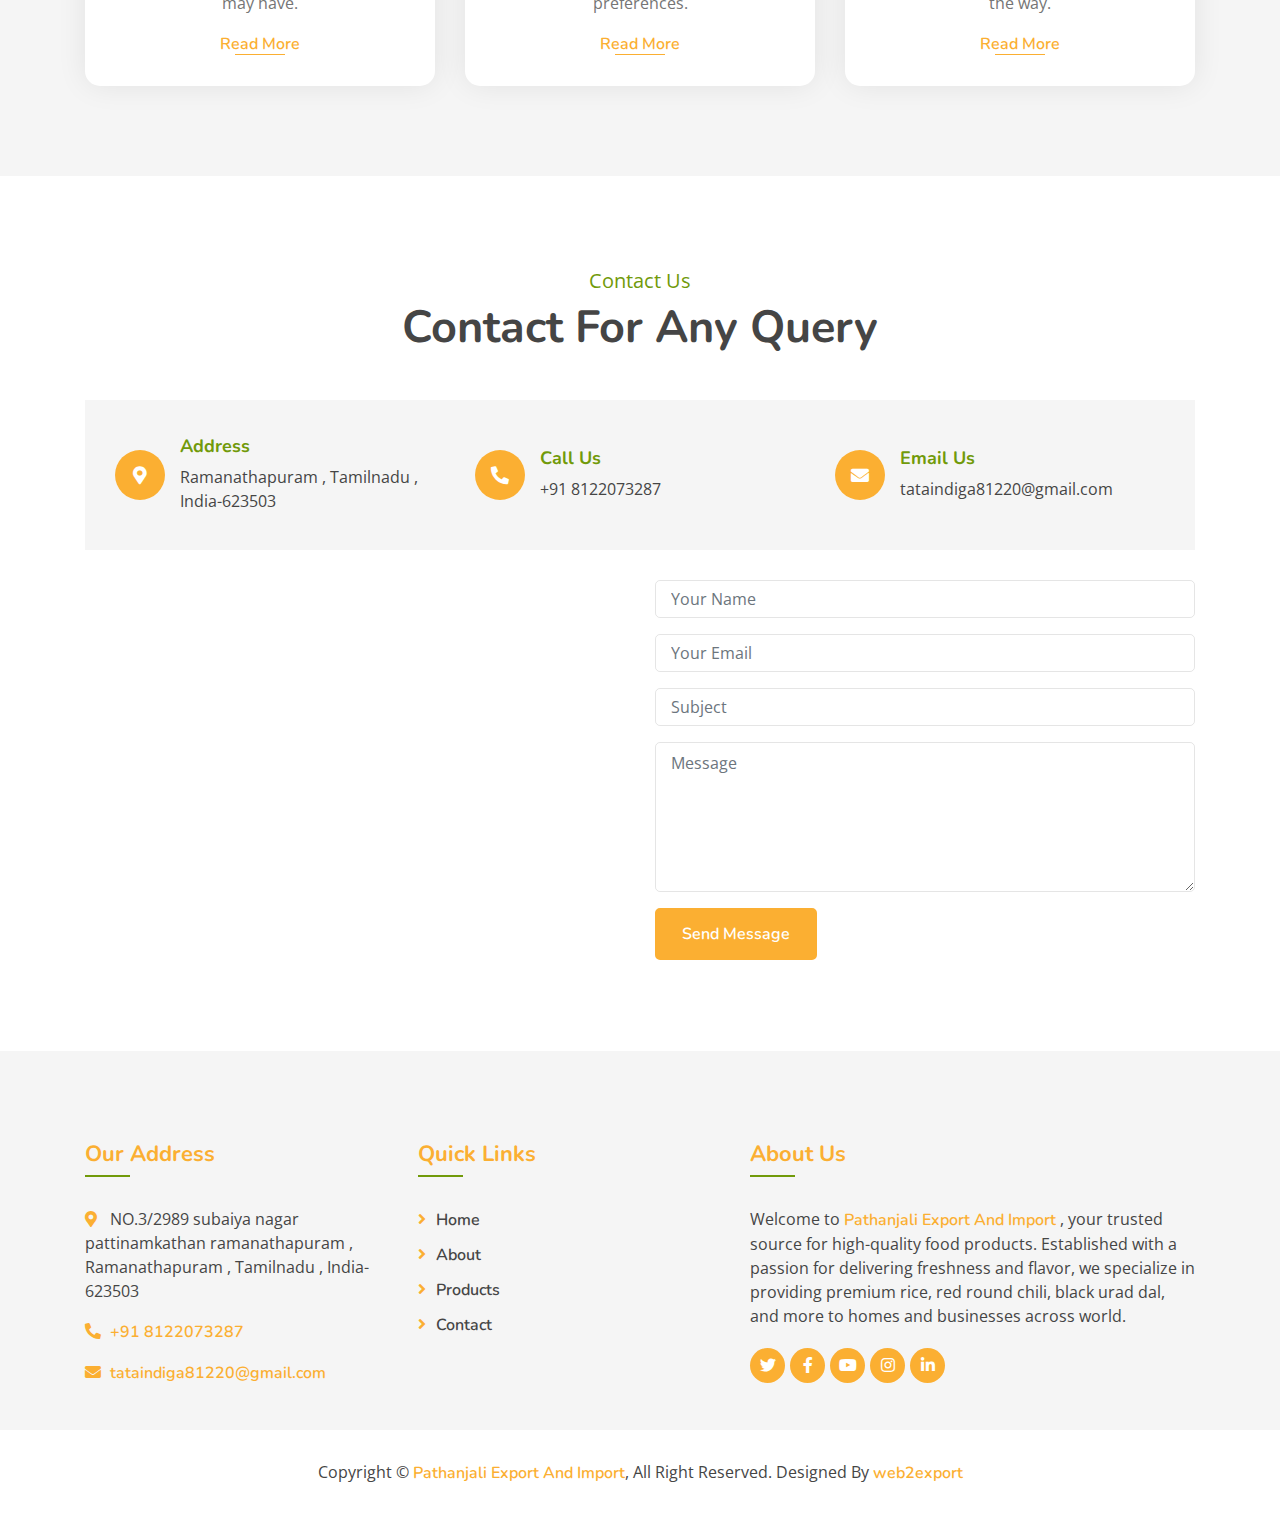
==== commit 7d48d699: "load" ====
--- a/index.html
+++ b/index.html
@@ -38,7 +38,7 @@
             <div class="collapse navbar-collapse justify-content-between" id="navbarCollapse">
                 <div class="navbar-nav ml-auto">
                     <a href="index.html" class="nav-item nav-link active">Home</a>
-                    <a href="about.html" class="nav-item nav-link">About</a>
+                    <!-- <a href="about.html" class="nav-item nav-link">About</a>
                     <a href="feature.html" class="nav-item nav-link">Feature</a>
                     <a href="team.html" class="nav-item nav-link">Chef</a>
                     <a href="menu.html" class="nav-item nav-link">Menu</a>
@@ -50,7 +50,7 @@
                             <a href="single.html" class="dropdown-item">Blog Detail</a>
                         </div>
                     </div>
-                    <a href="contact.html" class="nav-item nav-link">Contact</a>
+                    <a href="contact.html" class="nav-item nav-link">Contact</a> -->
                 </div>
             </div>
         </div>
@@ -219,7 +219,7 @@
                             <p>
                                 At <a href="/">Pathanjali Export And Import</a> , we believe in the importance of quality ingredients that enrich the culinary experience. Our commitment to excellence extends from sourcing the finest produce to ensuring meticulous processing and packaging standards. Each product in our range is carefully selected and handled with utmost care to preserve its natural goodness and taste.
                             </p>
-                            <a class="btn custom-btn" href="about.html">Read More</a>
+                            <a class="btn custom-btn disabled" href="about.html">Read More</a>
                         </div>
                     </div>
                 </div>
@@ -430,7 +430,7 @@
                         <p>
                             Our dedicated customer support team is available to assist you with any inquiries, orders, or concerns you may have. 
                         </p>
-                        <a href="about.html">Read More</a>
+                        <a href="/ " class=" ">Read More</a>
                     </div>
                 </div>
                 <div class="col-md-4">
@@ -440,7 +440,7 @@
                         <p>
                             For businesses or special occasions, we offer customized order options to meet your specific requirements and preferences.
                         </p>
-                        <a href="about.html">Read More</a>
+                        <a href="/" class=" ">Read More</a>
 
                     </div>
                 </div>
@@ -451,7 +451,7 @@
                         <p>
                             We ensure timely delivery of your orders, maintaining the freshness and quality of our products every step of the way.
                         </p>
-                        <a href="about.html">Read More</a>
+                        <a href="/" class=" ">Read More</a>
 
                     </div>
                 </div>
@@ -573,9 +573,9 @@
                             <div class="footer-link">
                                 <h2>Quick Links</h2>
                                 <a href="/">Home</a>
-                                <a href="about.html">About</a>
+                                <a href="/">About</a>
                                 <a href="">Products</a>
-                                <a href="contact.html">Contact</a>                                
+                                <a href="/">Contact</a>                                
                             </div>
                         </div>
                     </div>
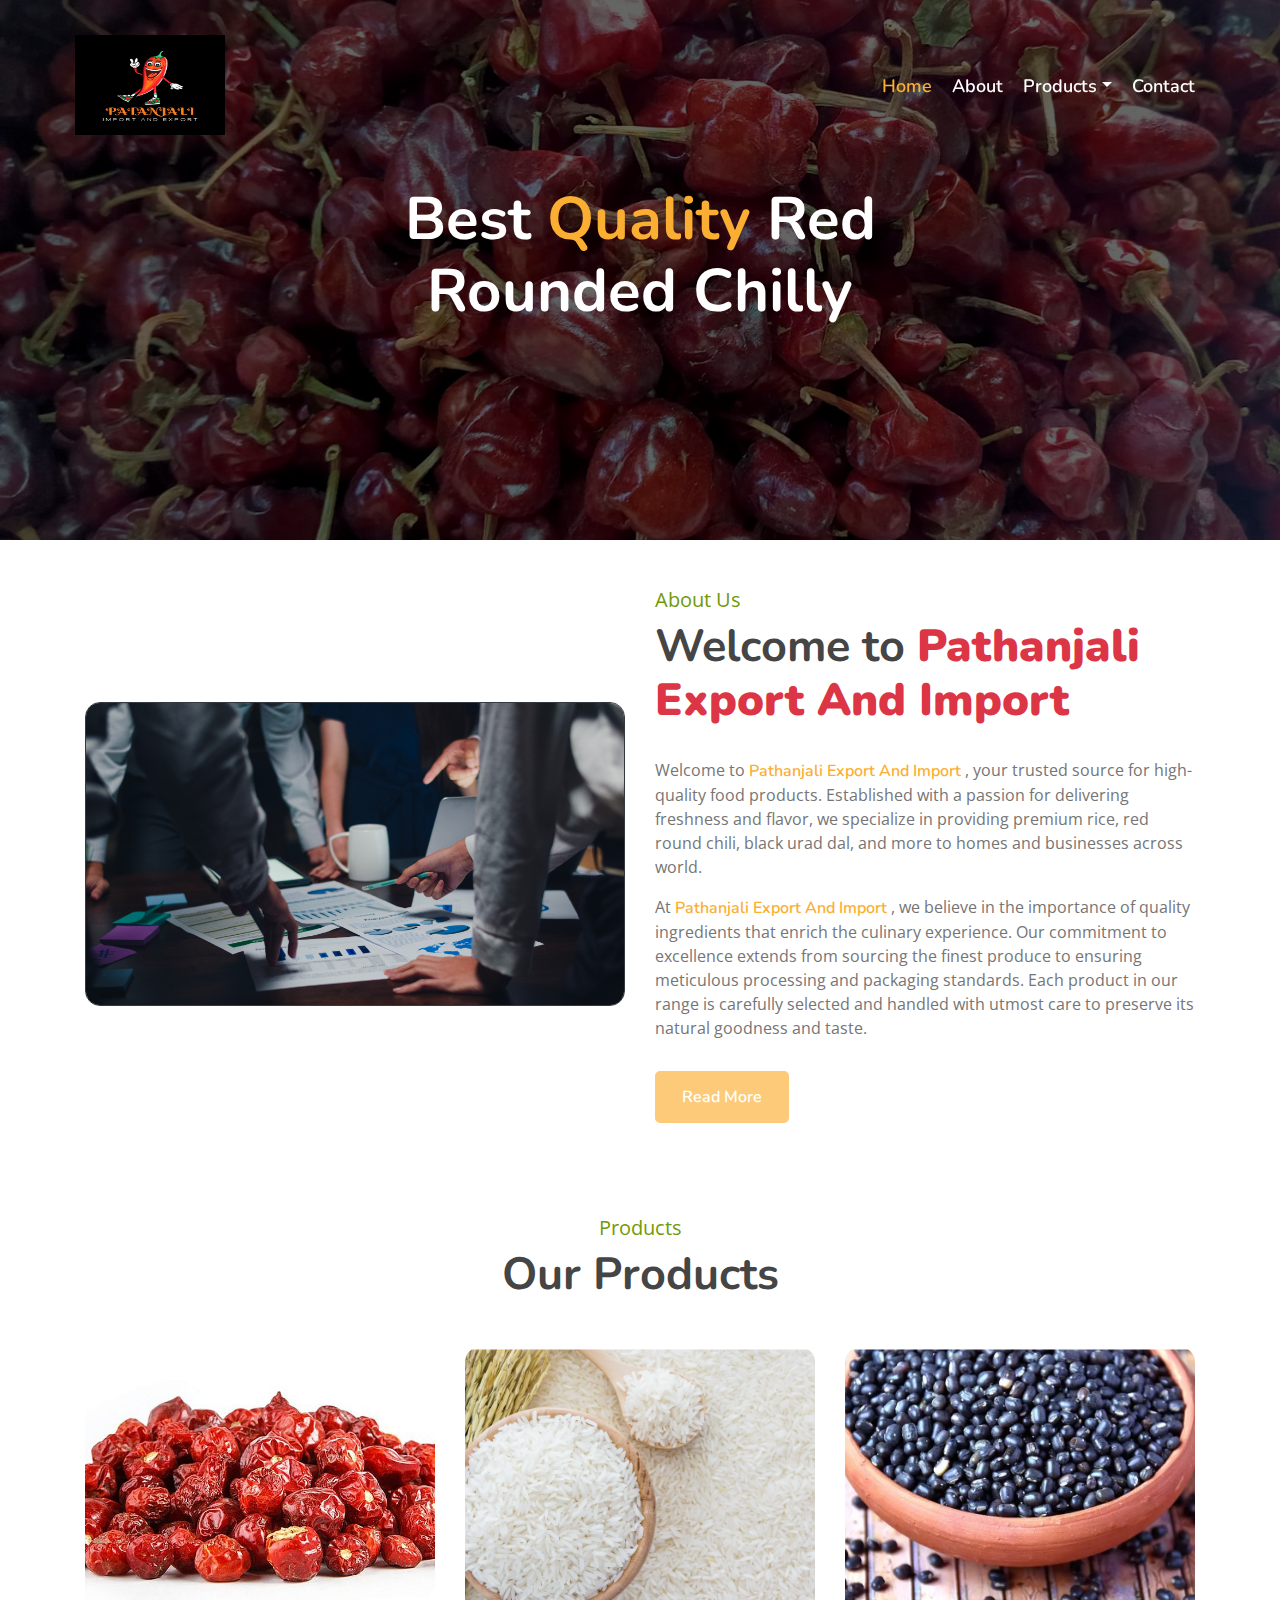
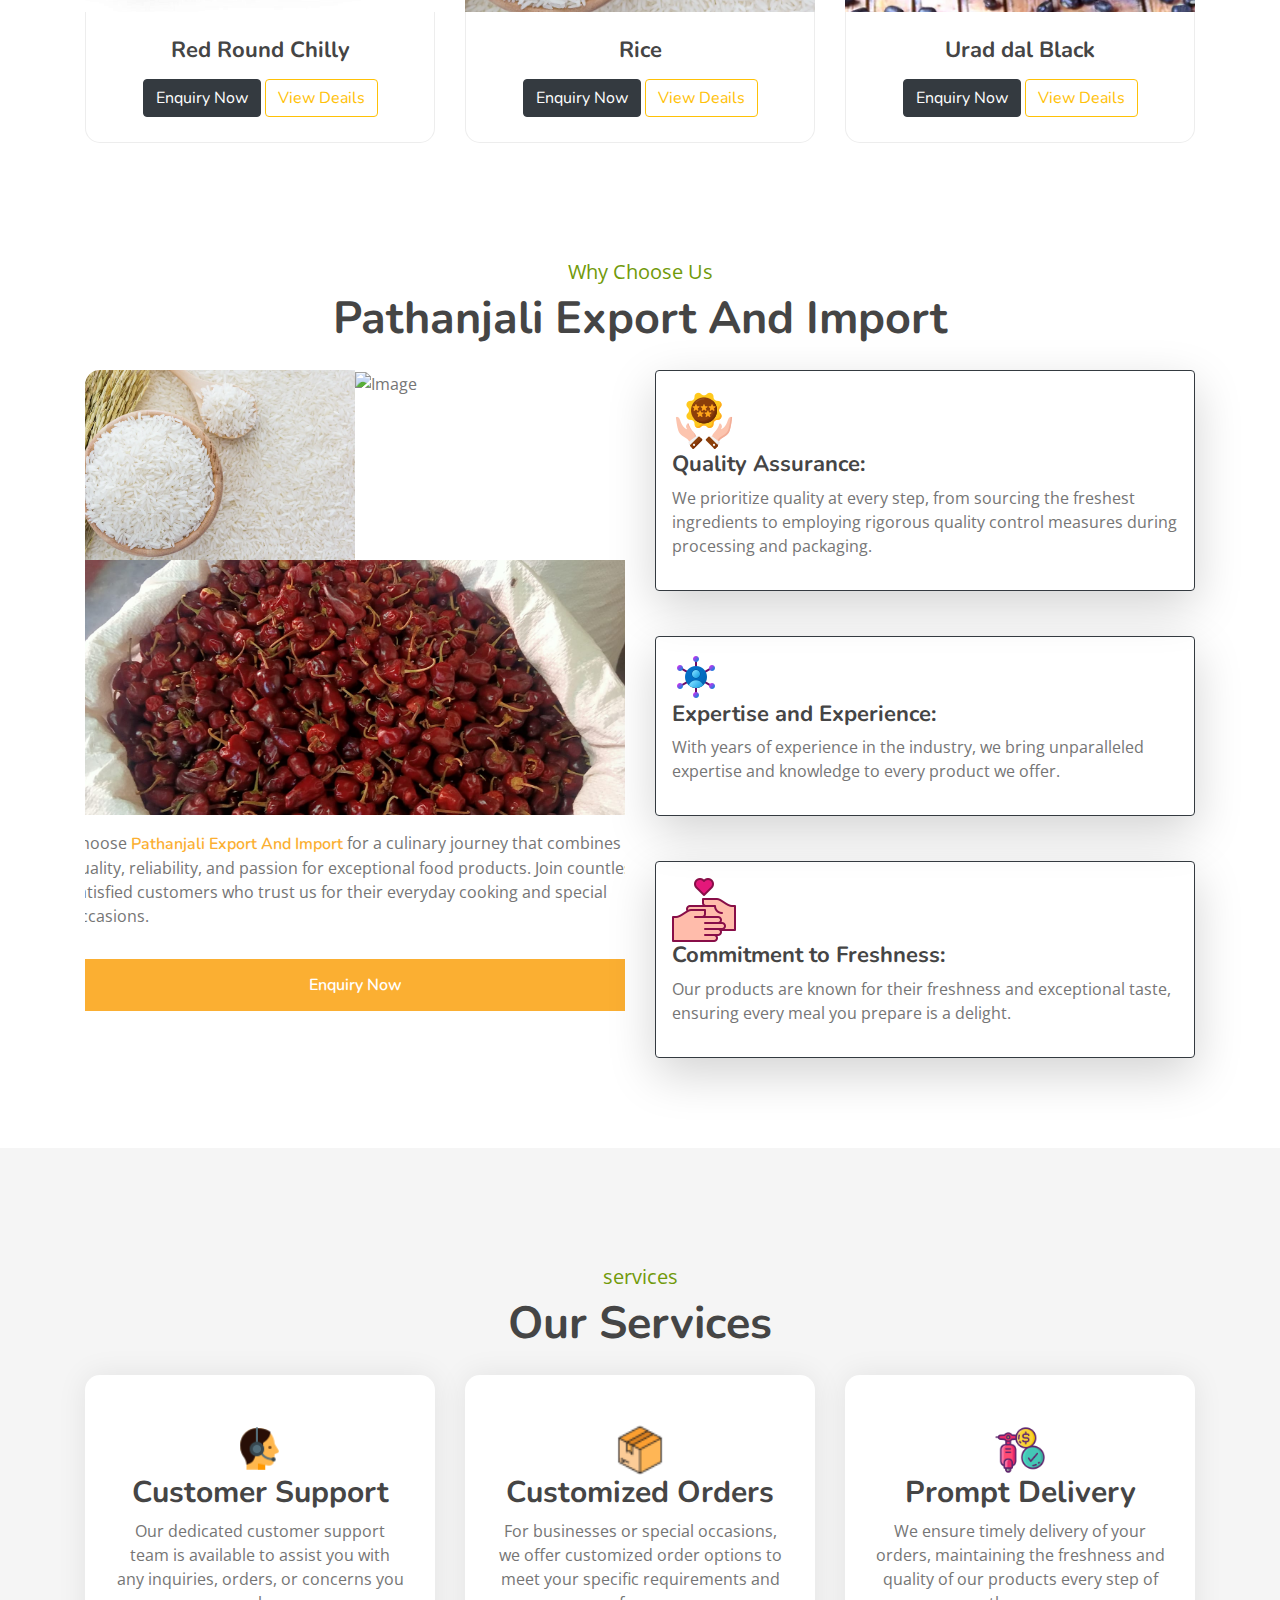
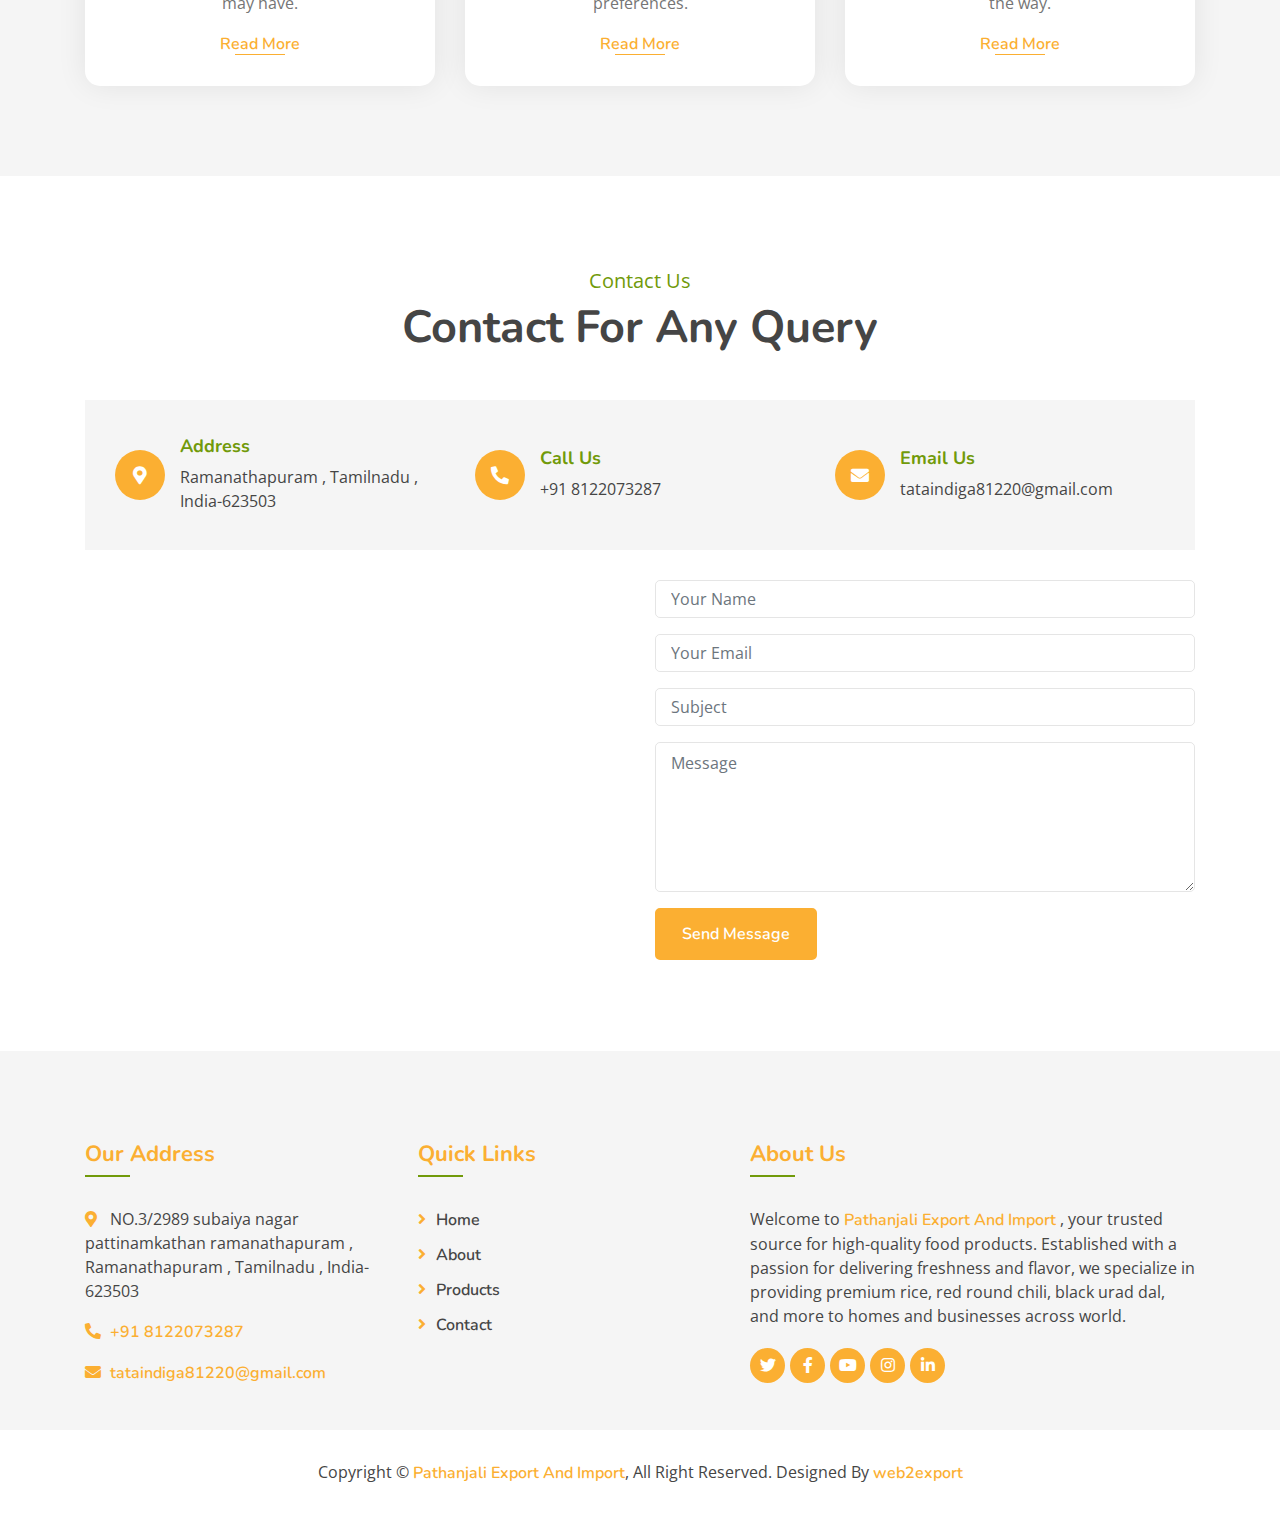
==== commit 6e55a2f7: "load" ====
--- a/index.html
+++ b/index.html
@@ -3,7 +3,7 @@
 
 <head>
     <meta charset="utf-8">
-    <title>Burger King - Food Website Template</title>
+    <title>Pathanjali Export And Import</title>
     <meta content="width=device-width, initial-scale=1.0" name="viewport">
     <meta content="Free Website Template" name="keywords">
     <meta content="Free Website Template" name="description">
@@ -38,19 +38,17 @@
             <div class="collapse navbar-collapse justify-content-between" id="navbarCollapse">
                 <div class="navbar-nav ml-auto">
                     <a href="index.html" class="nav-item nav-link active">Home</a>
-                    <!-- <a href="about.html" class="nav-item nav-link">About</a>
-                    <a href="feature.html" class="nav-item nav-link">Feature</a>
-                    <a href="team.html" class="nav-item nav-link">Chef</a>
-                    <a href="menu.html" class="nav-item nav-link">Menu</a>
-                    <a href="booking.html" class="nav-item nav-link">Booking</a>
+                    <a href="about.html" class="nav-item nav-link">About</a>
+                    
                     <div class="nav-item dropdown">
-                        <a href="#" class="nav-link dropdown-toggle" data-toggle="dropdown">Pages</a>
+                        <a href="#" class="nav-link dropdown-toggle" data-toggle="dropdown">Products</a>
                         <div class="dropdown-menu">
-                            <a href="blog.html" class="dropdown-item">Blog Grid</a>
-                            <a href="single.html" class="dropdown-item">Blog Detail</a>
-                        </div>
-                    </div>
-                    <a href="contact.html" class="nav-item nav-link">Contact</a> -->
+                            <a href="red-round-chilly.html" class="dropdown-item">Red Round Chilly</a>
+                            <a href="rice.html" class="dropdown-item">Rice</a>
+                            <a href="urad.html" class="dropdown-item">Urad dal Black</a>
+                        </div>
+                    </div>
+                    <a href="contact.html" class="nav-item nav-link">Contact</a>
                 </div>
             </div>
         </div>
@@ -362,31 +360,7 @@
                             </div>
                         </div>
                     </div>
-                    <div class="row">
-                        <div class="col-12">
-                            <!-- <p>
-                                Choose <a href="/">Pathanjali Export And Import</a> for a culinary journey that combines quality, reliability, and passion for exceptional food products. Join countless satisfied customers who trust us for their everyday cooking and special occasions.
-                            </p> -->
-                        </div>
-                        <!-- <div class="col-sm-12">
-                            <div class="feature-item">
-                                <i class="flaticon-medal"></i>
-                                <h3>Commitment to Freshness:</h3>
-                                <p>
-                                    Our products are known for their freshness and exceptional taste, ensuring every meal you prepare is a delight.
-                                </p>
-                            </div>
-                        </div> -->
-                        <!-- <div class="col-sm-6">
-                            <div class="feature-item">
-                                <i class="flaticon-meat"></i>
-                                <h3>Customer Satisfaction:</h3>
-                                <p>
-                                    We prioritize your satisfaction above all else. Our dedicated team is committed to providing prompt service and addressing your needs with professionalism.
-                                </p>
-                            </div>
-                        </div> -->
-                    </div>
+                    
                     <!-- <div class="row">
                         <div class="col-sm-6">
                             <div class="feature-item">
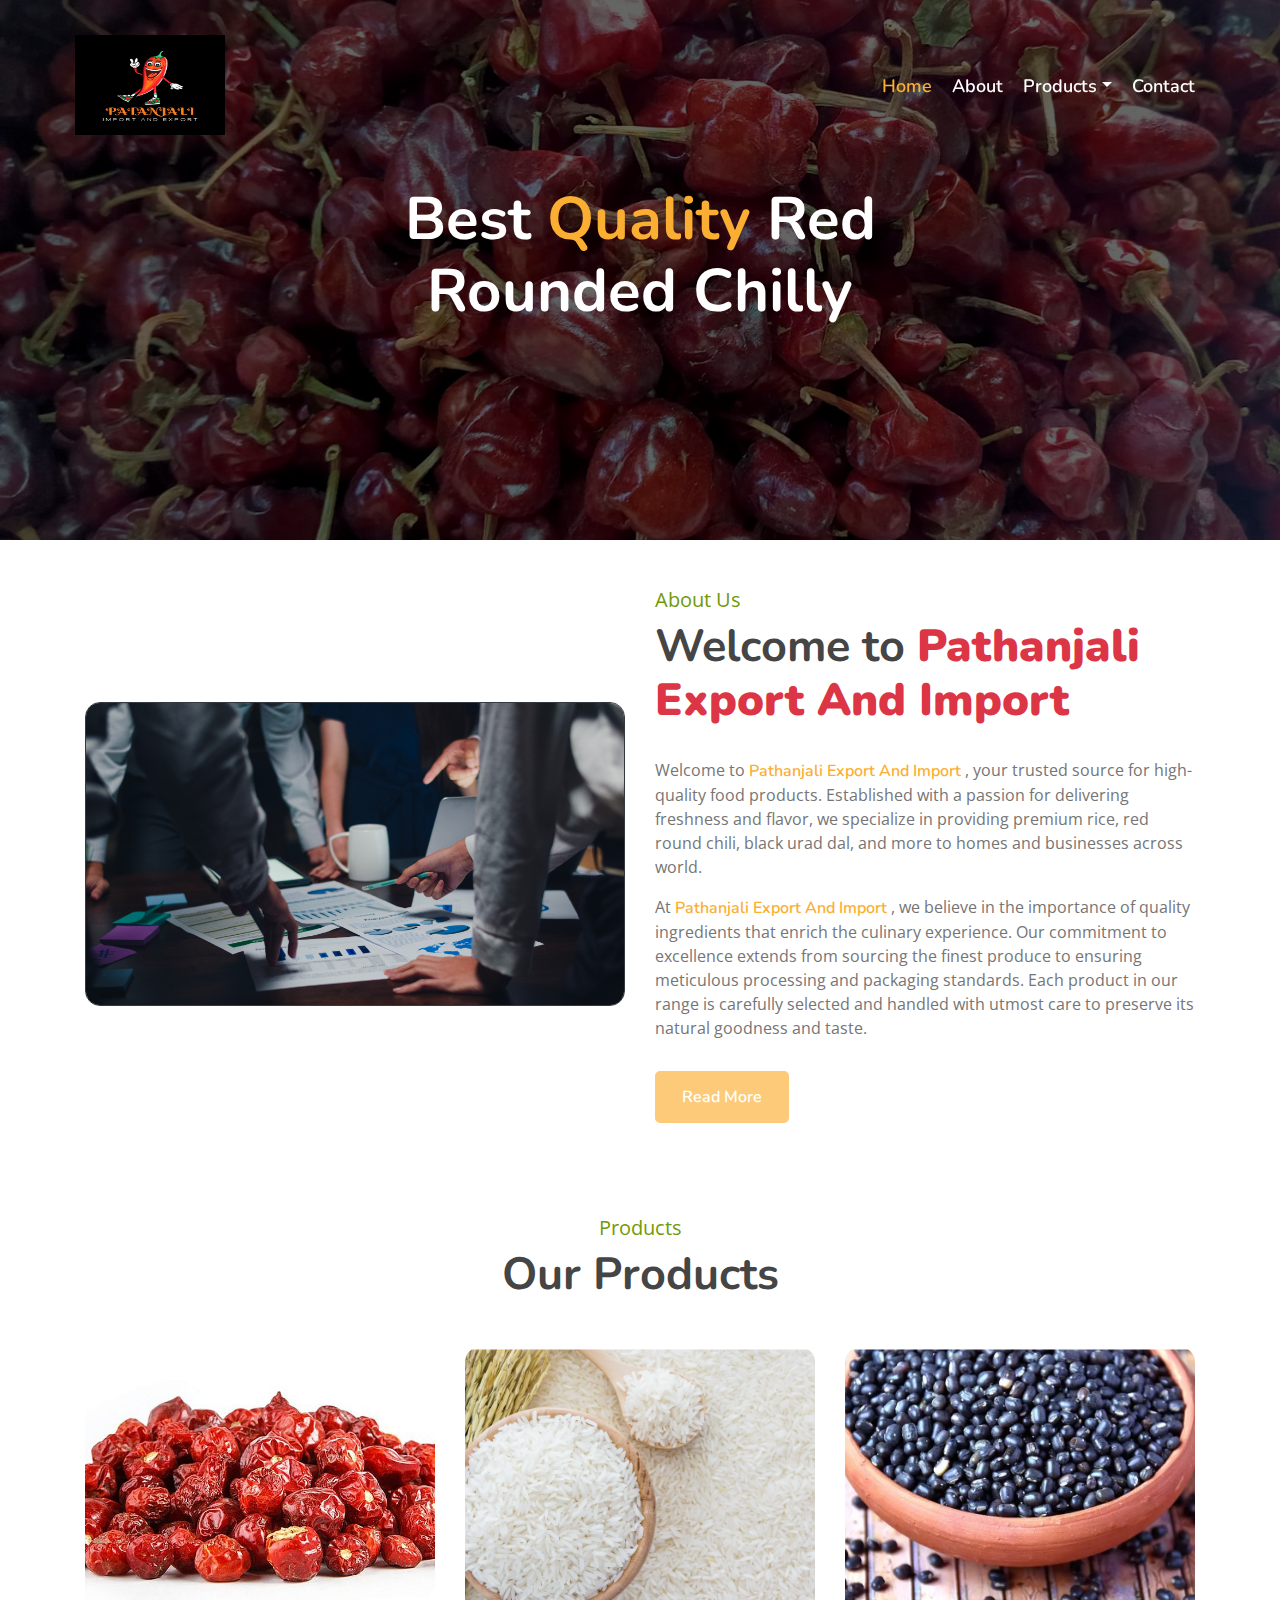
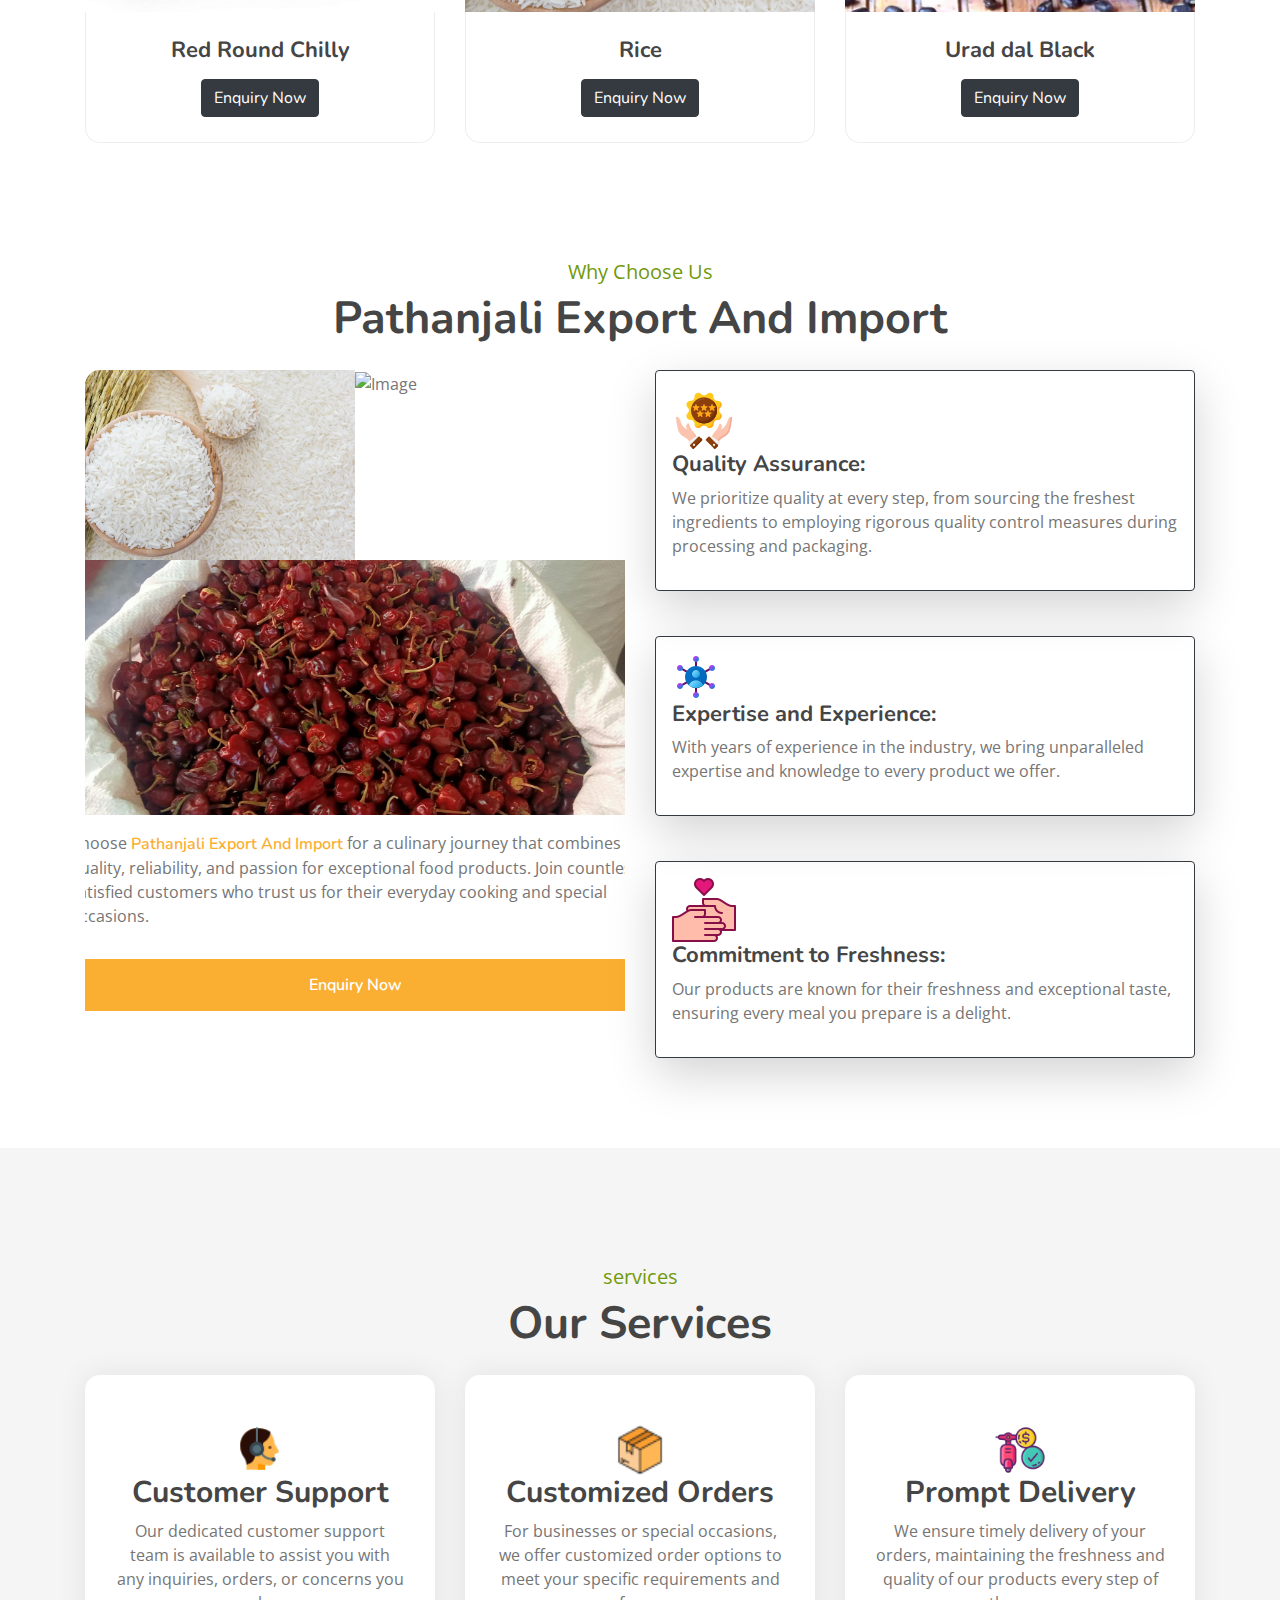
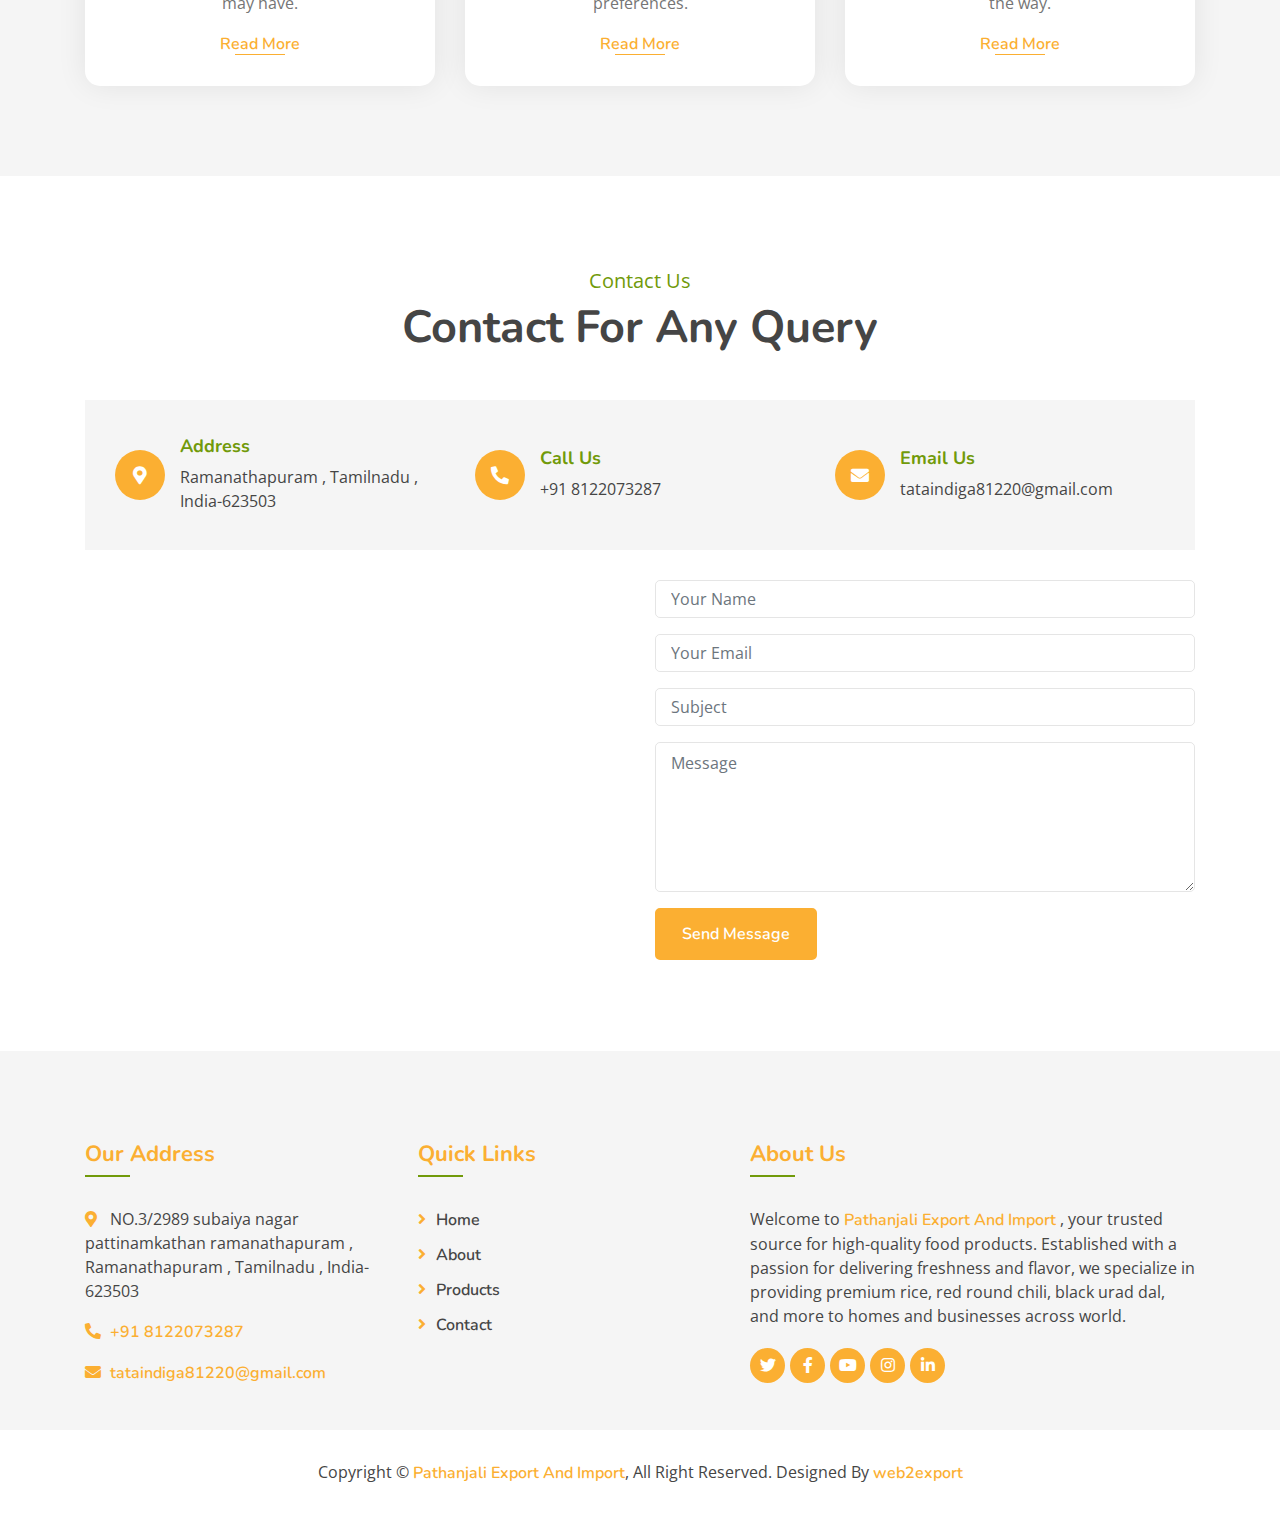
==== commit c7c2b29a: "load" ====
--- a/index.html
+++ b/index.html
@@ -30,7 +30,8 @@
     <!-- Nav Bar Start -->
     <div class="navbar navbar-expand-lg bg-light navbar-light">
         <div class="container-fluid">
-            <a href="index.html" class="navbar-brand"><img src="image/logo/logo.png" height="100px" width="150px" alt=""></a>
+            <a href="index.html" class="navbar-brand"><img src="image/logo/logo.png" height="100px" width="150px"
+                    alt=""></a>
             <button type="button" class="navbar-toggler" data-toggle="collapse" data-target="#navbarCollapse">
                 <span class="navbar-toggler-icon"></span>
             </button>
@@ -39,12 +40,13 @@
                 <div class="navbar-nav ml-auto">
                     <a href="index.html" class="nav-item nav-link active">Home</a>
                     <a href="about.html" class="nav-item nav-link">About</a>
-                    
                     <div class="nav-item dropdown">
                         <a href="#" class="nav-link dropdown-toggle" data-toggle="dropdown">Products</a>
                         <div class="dropdown-menu">
                             <a href="red-round-chilly.html" class="dropdown-item">Red Round Chilly</a>
-                            <a href="rice.html" class="dropdown-item">Rice</a>
+                            <a href="basmati.html" class="dropdown-item">Basmati Rice</a>
+                            <a href="non-basmati.html" class="dropdown-item">Non Basmati Rice</a>
+                            <a href="ponni.html" class="dropdown-item">Ponni Rice</a>
                             <a href="urad.html" class="dropdown-item">Urad dal Black</a>
                         </div>
                     </div>
@@ -66,7 +68,7 @@
                     </div>
                     <div class="carousel-text">
                         <h1>Best <span>Quality</span> Red Rounded Chilly</h1>
-                        
+
                     </div>
                 </div>
                 <div class="carousel-item">
@@ -75,7 +77,7 @@
                     </div>
                     <div class="carousel-text">
                         <h1>Best <span>Quality</span> Rice</h1>
-                        
+
                     </div>
                 </div>
                 <div class="carousel-item">
@@ -83,8 +85,8 @@
                         <img src="image/black_udat.jpg" alt="Image">
                     </div>
                     <div class="carousel-text">
-                        <h1>Best <span>Quality</span>  Black Urad dal </h1>
-                        
+                        <h1>Best <span>Quality</span> Black Urad dal </h1>
+
                     </div>
                 </div>
             </div>
@@ -201,7 +203,7 @@
             <div class="row align-items-center">
                 <div class="col-lg-6">
                     <div class="about-img">
-                         <img src="image/about.jpg"  class="border border-3 border-dark" alt="">
+                        <img src="image/about.jpg" class="border border-3 border-dark" alt="">
                     </div>
                 </div>
                 <div class="col-lg-6">
@@ -212,10 +214,17 @@
                         </div>
                         <div class="about-text">
                             <p>
-                                Welcome to <a href="/">Pathanjali Export And Import</a> , your trusted source for high-quality food products. Established with a passion for delivering freshness and flavor, we specialize in providing premium rice, red round chili, black urad dal, and more to homes and businesses across world.
+                                Welcome to <a href="/">Pathanjali Export And Import</a> , your trusted source for
+                                high-quality food products. Established with a passion for delivering freshness and
+                                flavor, we specialize in providing premium rice, red round chili, black urad dal, and
+                                more to homes and businesses across world.
                             </p>
                             <p>
-                                At <a href="/">Pathanjali Export And Import</a> , we believe in the importance of quality ingredients that enrich the culinary experience. Our commitment to excellence extends from sourcing the finest produce to ensuring meticulous processing and packaging standards. Each product in our range is carefully selected and handled with utmost care to preserve its natural goodness and taste.
+                                At <a href="/">Pathanjali Export And Import</a> , we believe in the importance of
+                                quality ingredients that enrich the culinary experience. Our commitment to excellence
+                                extends from sourcing the finest produce to ensuring meticulous processing and packaging
+                                standards. Each product in our range is carefully selected and handled with utmost care
+                                to preserve its natural goodness and taste.
                             </p>
                             <a class="btn custom-btn disabled" href="about.html">Read More</a>
                         </div>
@@ -247,58 +256,58 @@
     </div>
     <!-- Video Modal End -->
 
- <!-- Team Start -->
- <div class="team">
-    <div class="container">
-        <div class="section-header text-center">
-            <p> Products</p>
-            <h2>Our Products</h2>
-        </div>
-        <div class="row">
-            <div class="col-lg-4 col-md-6">
-                <div class="team-item ">
-                    <div class="team-img ">
-                        <img src="image/red2.jpg"  height="250px" style="object-fit: cover;"   alt="Image">
-                       
-                    </div>
-                    <div class="team-text">
-                        <h2>Red Round Chilly</h2>
-                       <a href="" class="btn btn-dark mt-2">Enquiry Now</a>
-                       <a href="" class="btn btn-outline-warning mt-2">View Deails</a>
-                    </div>
-                </div>
-            </div>
-            <div class="col-lg-4 col-md-6">
-                <div class="team-item">
-                    <div class="team-img">
-                        <img src="image/rice.jpg"  height="250px" style="object-fit: cover;"    alt="Image">
-                        
-                    </div>
-                    <div class="team-text">
-                        <h2>Rice</h2>
-                        <a href="" class="btn btn-dark mt-2">Enquiry Now</a>
-                        <a href="" class="btn btn-outline-warning mt-2">View Deails</a>
-                    </div>
-                </div>
-            </div>
-            <div class="col-lg-4 col-md-6">
-                <div class="team-item">
-                    <div class="team-img">
-                        <img src="image/udat1.jpg"  height="250px" style="object-fit: cover;"    alt="Image">
-                         
-                    </div>
-                    <div class="team-text">
-                        <h2>Urad dal Black </h2>
-                        <a href="" class="btn btn-dark mt-2">Enquiry Now</a>
-                        <a href="" class="btn btn-outline-warning mt-2">View Deails</a>
-                    </div>
-                </div>
-            </div>
-             
-        </div>
-    </div>
-</div>
-<!-- Team End -->
+    <!-- Team Start -->
+    <div class="team">
+        <div class="container">
+            <div class="section-header text-center">
+                <p> Products</p>
+                <h2>Our Products</h2>
+            </div>
+            <div class="row">
+                <div class="col-lg-4 col-md-6">
+                    <div class="team-item ">
+                        <div class="team-img ">
+                            <img src="image/red2.jpg" height="250px" style="object-fit: cover;" alt="Image">
+
+                        </div>
+                        <div class="team-text">
+                            <h2>Red Round Chilly</h2>
+                            <a href="" class="btn btn-dark mt-2">Enquiry Now</a>
+                            <!-- <a href="" class="btn btn-outline-warning mt-2">View Deails</a> -->
+                        </div>
+                    </div>
+                </div>
+                <div class="col-lg-4 col-md-6">
+                    <div class="team-item">
+                        <div class="team-img">
+                            <img src="image/rice.jpg" height="250px" style="object-fit: cover;" alt="Image">
+
+                        </div>
+                        <div class="team-text">
+                            <h2>Rice</h2>
+                            <a href="" class="btn btn-dark mt-2">Enquiry Now</a>
+                            <!-- <a href="" class="btn btn-outline-warning mt-2">View Deails</a> -->
+                        </div>
+                    </div>
+                </div>
+                <div class="col-lg-4 col-md-6">
+                    <div class="team-item">
+                        <div class="team-img">
+                            <img src="image/udat1.jpg" height="250px" style="object-fit: cover;" alt="Image">
+
+                        </div>
+                        <div class="team-text">
+                            <h2>Urad dal Black </h2>
+                            <a href="" class="btn btn-dark mt-2">Enquiry Now</a>
+                            <!-- <a href="" class="btn btn-outline-warning mt-2">View Deails</a> -->
+                        </div>
+                    </div>
+                </div>
+
+            </div>
+        </div>
+    </div>
+    <!-- Team End -->
     <!-- Feature Start -->
     <div class="feature">
         <div class="section-header text-center my-4">
@@ -308,12 +317,12 @@
         <div class="container">
             <div class="row">
                 <div class="col-lg-6">
-                   
+
                     <div class="feature-text">
                         <div class="feature-img">
                             <div class="row">
                                 <div class="col-6">
-                                    <img src="image/rice.jpg" height="100%"  alt="Image">
+                                    <img src="image/rice.jpg" height="100%" alt="Image">
                                 </div>
                                 <div class="col-6">
                                     <img src="image/black_udat.jpg" height="100%" alt="Image">
@@ -321,22 +330,26 @@
                                 <div class="col-12">
                                     <img src="image/round_chilly.jpg" alt="Image">
                                 </div>
-                                <p class="mt-3">Choose <a href="/">Pathanjali Export And Import</a> for a culinary journey that combines quality, reliability, and passion for exceptional food products. Join countless satisfied customers who trust us for their everyday cooking and special occasions.</p>
-                            <a class="btn custom-btn" href="">Enquiry Now</a>
-                                 
-                            </div>
-                        </div>
-                       
+                                <p class="mt-3">Choose <a href="/">Pathanjali Export And Import</a> for a culinary
+                                    journey that combines quality, reliability, and passion for exceptional food
+                                    products. Join countless satisfied customers who trust us for their everyday cooking
+                                    and special occasions.</p>
+                                <a class="btn custom-btn" href="">Enquiry Now</a>
+
+                            </div>
+                        </div>
+
                     </div>
                 </div>
                 <div class="col-lg-6">
                     <div class="row align-items-center">
                         <div class="col-sm-12">
-                            <div class="feature-item border border-4 border-dark p-3 rounded shadow-lg" >
+                            <div class="feature-item border border-4 border-dark p-3 rounded shadow-lg">
                                 <img src="image/icon/Quality Assurance.png" alt="">
                                 <h3>Quality Assurance: </h3>
                                 <p>
-                                    We prioritize quality at every step, from sourcing the freshest ingredients to employing rigorous quality control measures during processing and packaging.
+                                    We prioritize quality at every step, from sourcing the freshest ingredients to
+                                    employing rigorous quality control measures during processing and packaging.
                                 </p>
                             </div>
                         </div>
@@ -346,7 +359,8 @@
 
                                 <h3>Expertise and Experience: </h3>
                                 <p>
-                                    With years of experience in the industry, we bring unparalleled expertise and knowledge to every product we offer.
+                                    With years of experience in the industry, we bring unparalleled expertise and
+                                    knowledge to every product we offer.
                                 </p>
                             </div>
                         </div>
@@ -355,12 +369,13 @@
                                 <img src="image/icon/Commitment .png" alt="">
                                 <h3>Commitment to Freshness:</h3>
                                 <p>
-                                    Our products are known for their freshness and exceptional taste, ensuring every meal you prepare is a delight.
+                                    Our products are known for their freshness and exceptional taste, ensuring every
+                                    meal you prepare is a delight.
                                 </p>
                             </div>
                         </div>
                     </div>
-                    
+
                     <!-- <div class="row">
                         <div class="col-sm-6">
                             <div class="feature-item">
@@ -392,17 +407,18 @@
     <div class="food">
         <div class="container">
             <div class="section-header text-center my-4">
-                <p>  services</p>
+                <p> services</p>
                 <h2>Our Services</h2>
             </div>
             <div class="row align-items-center">
-                
+
                 <div class="col-md-4">
                     <div class="food-item">
                         <img src="image/icon/Customer Support.png" height="50px" width="50px" alt="">
                         <h2>Customer Support</h2>
                         <p>
-                            Our dedicated customer support team is available to assist you with any inquiries, orders, or concerns you may have. 
+                            Our dedicated customer support team is available to assist you with any inquiries, orders,
+                            or concerns you may have.
                         </p>
                         <a href="/ " class=" ">Read More</a>
                     </div>
@@ -412,7 +428,8 @@
                         <img src="image/icon/Customized Orders.png" height="50px" width="50px" alt="">
                         <h2>Customized Orders</h2>
                         <p>
-                            For businesses or special occasions, we offer customized order options to meet your specific requirements and preferences.
+                            For businesses or special occasions, we offer customized order options to meet your specific
+                            requirements and preferences.
                         </p>
                         <a href="/" class=" ">Read More</a>
 
@@ -423,7 +440,8 @@
                         <img src="image/icon/Delivery.png" height="50px" width="50px" alt="">
                         <h2>Prompt Delivery</h2>
                         <p>
-                            We ensure timely delivery of your orders, maintaining the freshness and quality of our products every step of the way.
+                            We ensure timely delivery of your orders, maintaining the freshness and quality of our
+                            products every step of the way.
                         </p>
                         <a href="/" class=" ">Read More</a>
 
@@ -435,13 +453,13 @@
     <!-- Food End -->
 
 
-     
-
-
-   
-
-
-    
+
+
+
+
+
+
+
 
 
     <!-- Contact Start -->
@@ -452,7 +470,8 @@
                 <h2>Contact For Any Query</h2>
             </div>
             <div class="row align-items-center contact-information">
-                <div class="col-md-6 col-lg-4" title="NO.3/2989 subaiya nagar pattinamkathan ramanathapuram , Ramanathapuram , Tamilnadu , India-623503">
+                <div class="col-md-6 col-lg-4"
+                    title="NO.3/2989 subaiya nagar pattinamkathan ramanathapuram , Ramanathapuram , Tamilnadu , India-623503">
                     <div class="contact-info">
                         <div class="contact-icon">
                             <i class="fa fa-map-marker-alt"></i>
@@ -485,11 +504,14 @@
                         </div>
                     </div>
                 </div>
-              
+
             </div>
             <div class="row contact-form">
                 <div class="col-md-6">
-                    <iframe src="https://www.google.com/maps/embed?pb=!1m18!1m12!1m3!1d31493.352673121193!2d78.84782014687319!3d9.362522549753304!2m3!1f0!2f0!3f0!3m2!1i1024!2i768!4f13.1!3m3!1m2!1s0x3b0197da3c58dda7%3A0xece1da3a7fee0341!2sKadampa%20Nagar%2C%20Ramanathapuram%2C%20Tamil%20Nadu%20623503!5e0!3m2!1sen!2sin!4v1721721222101!5m2!1sen!2sin" width="600" height="450" style="border:0;" allowfullscreen="" loading="lazy" referrerpolicy="no-referrer-when-downgrade"></iframe>
+                    <iframe
+                        src="https://www.google.com/maps/embed?pb=!1m18!1m12!1m3!1d31493.352673121193!2d78.84782014687319!3d9.362522549753304!2m3!1f0!2f0!3f0!3m2!1i1024!2i768!4f13.1!3m3!1m2!1s0x3b0197da3c58dda7%3A0xece1da3a7fee0341!2sKadampa%20Nagar%2C%20Ramanathapuram%2C%20Tamil%20Nadu%20623503!5e0!3m2!1sen!2sin!4v1721721222101!5m2!1sen!2sin"
+                        width="600" height="450" style="border:0;" allowfullscreen="" loading="lazy"
+                        referrerpolicy="no-referrer-when-downgrade"></iframe>
                 </div>
                 <div class="col-md-6">
                     <div id="success"></div>
@@ -525,7 +547,7 @@
     <!-- Contact End -->
 
 
-     
+
 
 
     <!-- Footer Start -->
@@ -537,10 +559,12 @@
                         <div class="col-md-6">
                             <div class="footer-contact">
                                 <h2>Our Address</h2>
-                                <p><i class="fa fa-map-marker-alt"></i>NO.3/2989 subaiya nagar pattinamkathan ramanathapuram , Ramanathapuram , Tamilnadu , India-623503</p>
+                                <p><i class="fa fa-map-marker-alt"></i>NO.3/2989 subaiya nagar pattinamkathan
+                                    ramanathapuram , Ramanathapuram , Tamilnadu , India-623503</p>
                                 <p><i class="fa fa-phone-alt"></i><a href="tel:8122073287">+91 8122073287</a></p>
-                                <p><i class="fa fa-envelope"></i><a href="mailto:tataindiga81220@gmail.com">tataindiga81220@gmail.com</a></p>
-                               
+                                <p><i class="fa fa-envelope"></i><a
+                                        href="mailto:tataindiga81220@gmail.com">tataindiga81220@gmail.com</a></p>
+
                             </div>
                         </div>
                         <div class="col-md-6">
@@ -549,7 +573,7 @@
                                 <a href="/">Home</a>
                                 <a href="/">About</a>
                                 <a href="">Products</a>
-                                <a href="/">Contact</a>                                
+                                <a href="/">Contact</a>
                             </div>
                         </div>
                     </div>
@@ -558,7 +582,10 @@
                     <div class="footer-newsletter">
                         <h2>About Us</h2>
                         <p>
-                            Welcome to <a href="/">Pathanjali Export And Import</a> , your trusted source for high-quality food products. Established with a passion for delivering freshness and flavor, we specialize in providing premium rice, red round chili, black urad dal, and more to homes and businesses across world.
+                            Welcome to <a href="/">Pathanjali Export And Import</a> , your trusted source for
+                            high-quality food products. Established with a passion for delivering freshness and flavor,
+                            we specialize in providing premium rice, red round chili, black urad dal, and more to homes
+                            and businesses across world.
                         </p>
                         <div class="footer-social">
                             <a href=""><i class="fab fa-twitter"></i></a>
